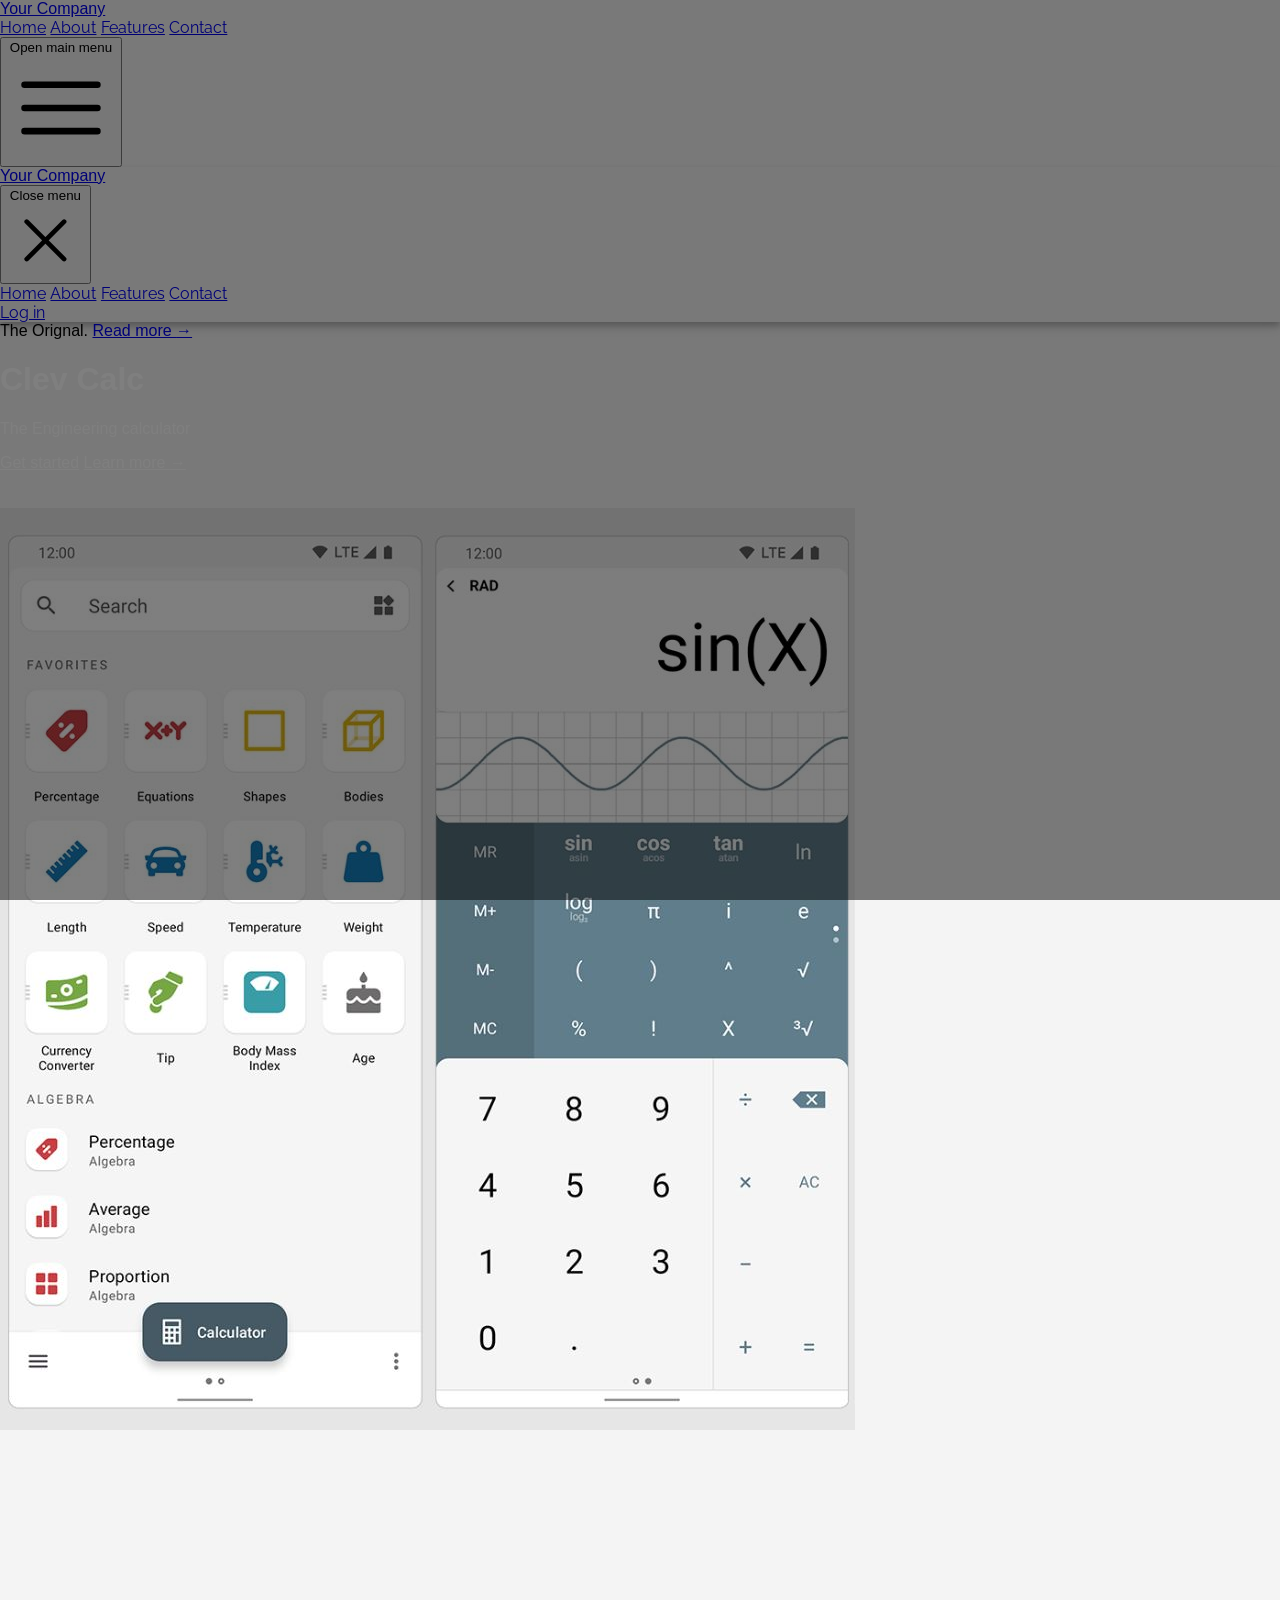
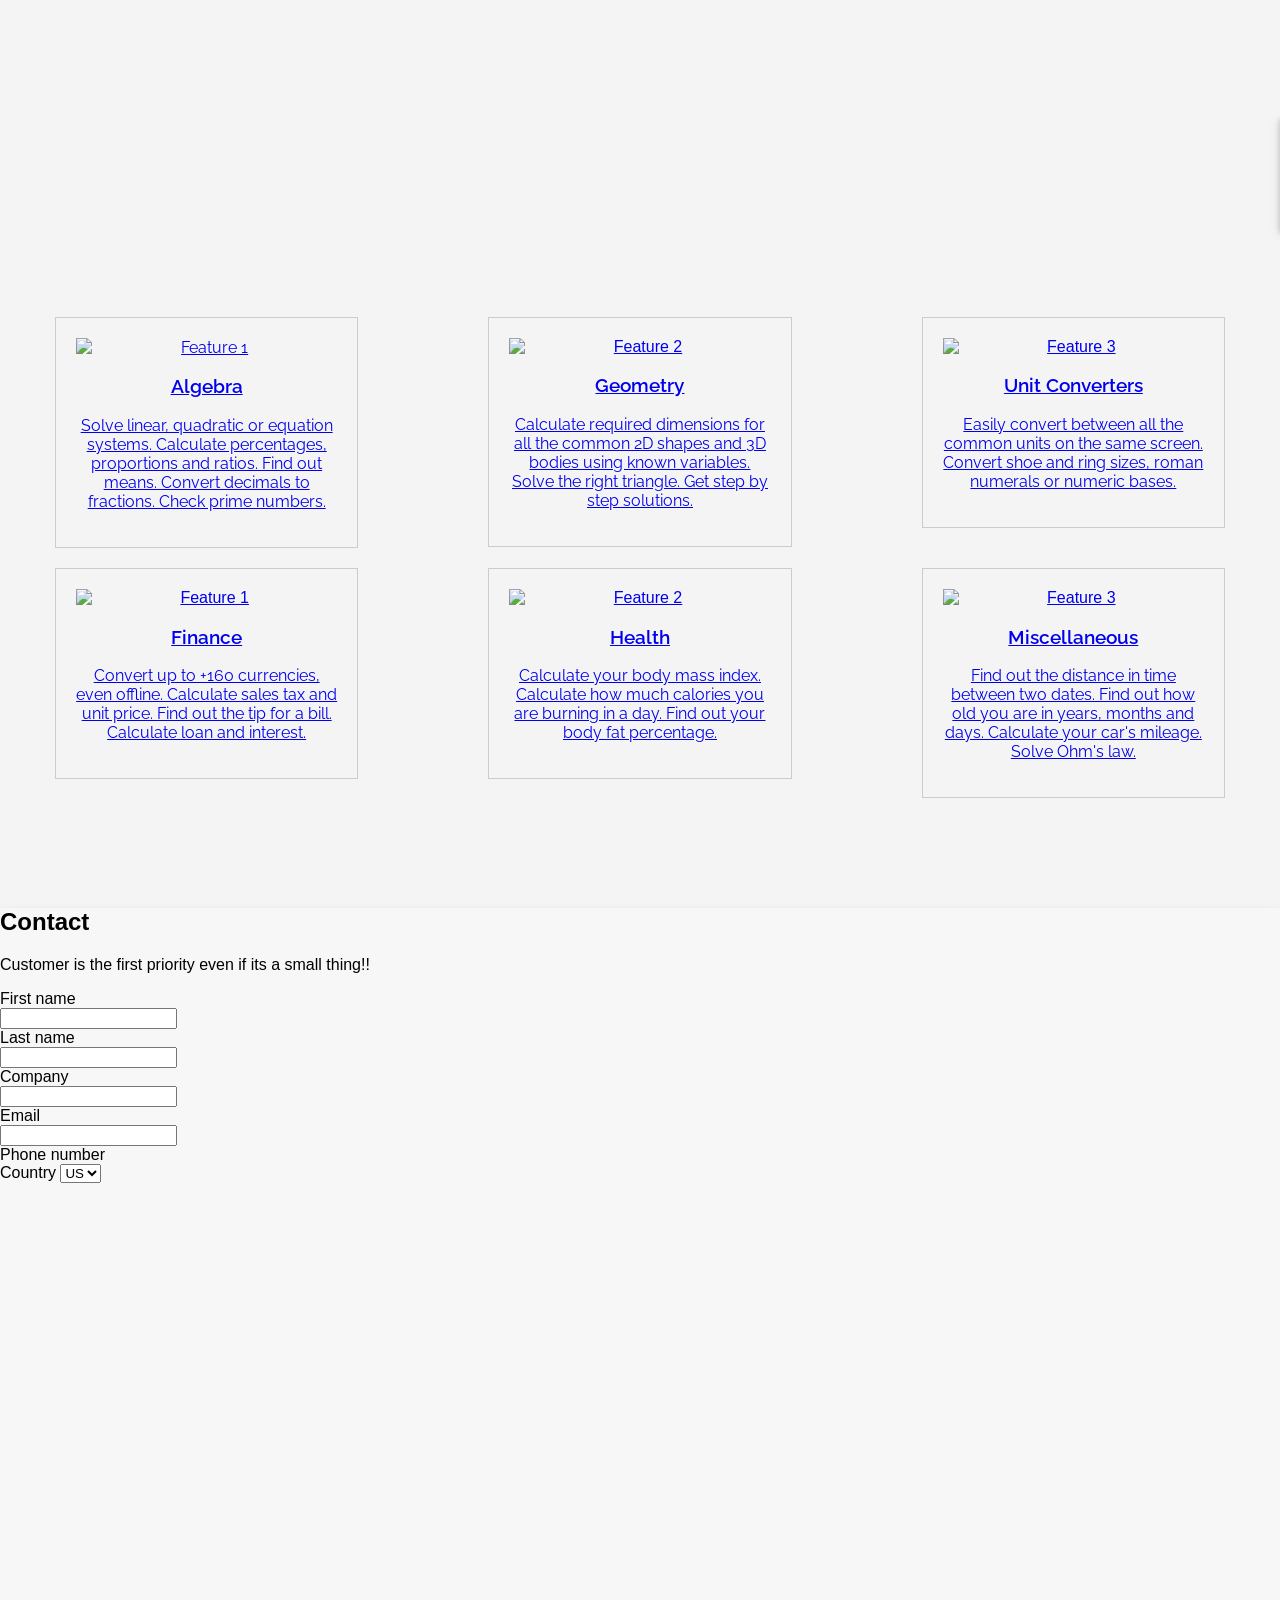
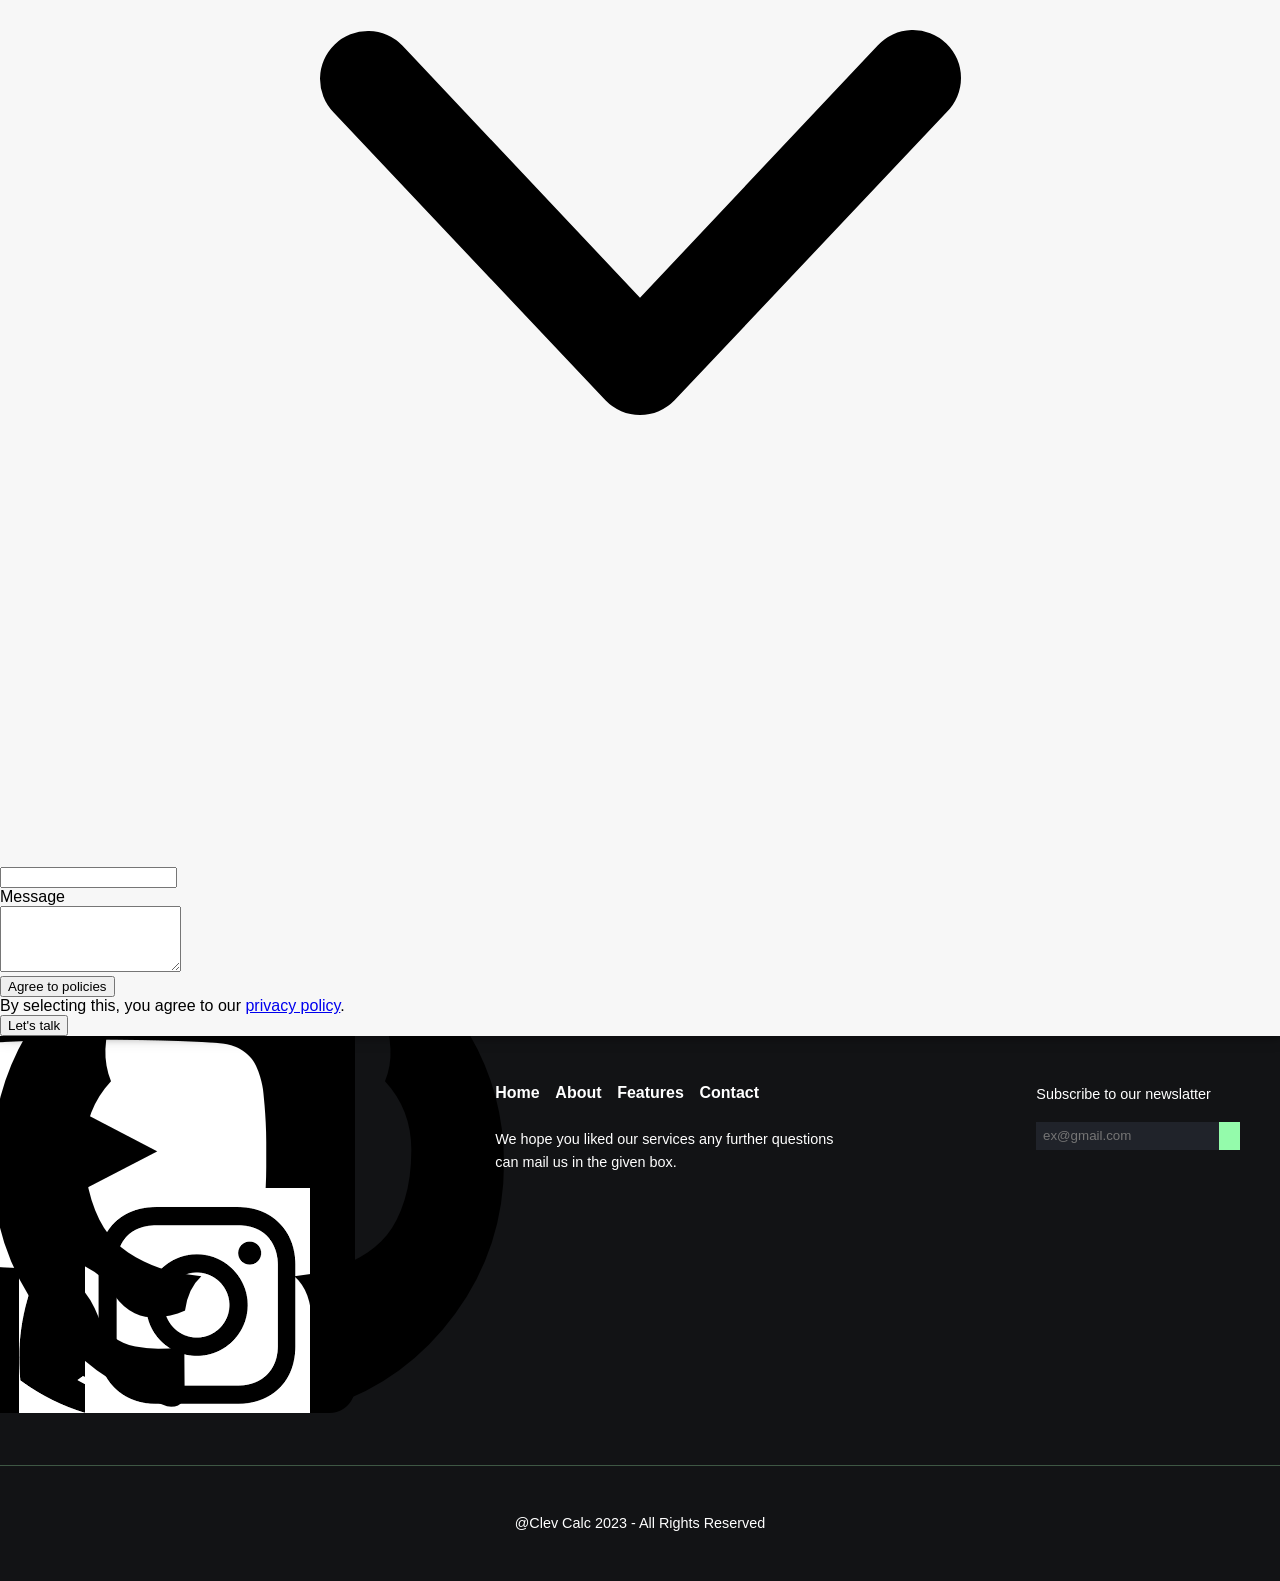
==== index.html @ 20263273 "updated remaster of orignal website" ====
<!DOCTYPE html>
<html lang="en">

<head>
  <meta charset="UTF-8">
  <meta http-equiv="X-UA-Compatible" content="IE=edge">
  <meta name="viewport" content="width=device-width, initial-scale=1.0">
  <title>Clev Calc</title>
  <script src="https://cdn.tailwindcss.com"></script>
  <link rel="icon" type="image/x-icon" href="/images/logo.png">
  <link rel="stylesheet" href="./footer.css">
  <link rel="stylesheet" href="https://fonts.googleapis.com/css2?family=Montserrat:wght@400;600&display=swap">
  <link rel="preconnect" href="https://fonts.googleapis.com">
  <link rel="preconnect" href="https://fonts.gstatic.com" crossorigin>
  <link href="https://fonts.googleapis.com/css2?family=Raleway:wght@500&display=swap" rel="stylesheet">
  <link rel="icon" href="https://www.allinonecalculator.com/images/logo.png" type="image/icon type">
  <link rel="stylesheet" href="https://cdnjs.cloudflare.com/ajax/libs/animate.css/4.1.1/animate.min.css" />
  <link rel="stylesheet" href="https://unpkg.com/aos@next/dist/aos.css" />
  <style>
    .title:hover {
      display: inline-block;

      animation: rubberBand;
      /* referring directly to the animation's @keyframe declaration */
      animation-duration: 2s;
      /* don't forget to set a duration! */
    }

    .footer-section a:hover {
      text-shadow: 2px 2px 4px rgba(0, 0, 0, 0.5);
    }

    * {
      scroll-behavior: smooth;
    }

    img {
      display: flex;
      align-items: center;
    }

    body {
      font-family: 'Arial', sans-serif;
      background-color: #f4f4f4;
      margin: 0;
      padding: 0;
    }

    p,
    h3 {
      font-family: 'Quicksand', sans-serif;
    }

    h3 {
      font-weight: 600;
    }

    .overlay {
      background-color: rgba(0, 0, 0, 0.5);
      position: fixed;
      inset: 0;
      z-index: 40;
      transition: background-color 0.3s ease;
    }

    .cool-box {
      background-color: #ffffff;
      border-radius: 10px;
      box-shadow: 0 4px 6px rgba(0, 0, 0, 0.1), 0 6px 12px rgba(0, 0, 0, 0.1);
      padding: 20px;
      margin-top: -60px;
      /* Adjust the margin-top value based on your design */
      z-index: 1;
      /* Ensure the cool box appears above the background */
    }

    .bg-white {
      box-shadow: 0 4px 6px rgba(0, 0, 0, 0.2), 0 6px 12px rgba(0, 0, 0, 0.1);
    }

    .features-section {
      display: grid;
      grid-template-columns: repeat(3, 1fr);
      gap: 20px;
      /* Adjust the gap between items as needed */

      /* Responsive layout for mobile */
      @media (max-width: 768px) {
        grid-template-columns: 1fr;
        /* One column in mobile view */
      }
    }

    .feature {
      /* Your styling for each feature item */
      border: 1px solid #ccc;
      padding: 20px;
      text-align: center;
      margin: 0 55px;
      /* Adjust left and right margin as needed */
      box-sizing: border-box;
      /* Include padding and border in the total width */
    }

    /* Adjust the margin-top for larger screens */
    @media (min-width: 768px) {
      .cool-box {
        margin-top: -30px;
      }
    }
  </style>
</head>

<body>
  <div class="bg-black text-white p-4">
    <header class="absolute inset-x-0 top-0 z-50">
      <nav class="flex items-center justify-between p-6 lg:px-8" aria-label="Global">
        <div class="flex lg:flex-1">
          <a href="#" class="-m-1.5 p-1.5">
            <span class="sr-only">Your Company</span>
            <img class="h-8 w-auto" src="https://www.allinonecalculator.com/images/logo.png" alt="">
          </a>
        </div>
        <div class="hidden lg:flex lg:items-center lg:space-x-4">
          <!-- Desktop navigation links -->
          <a href="./index.html" class="text-white hover:text-purple-500 hover:font-semibold"
            style="font-family: 'Raleway', sans-serif;">Home</a>
          <a href="#about" class="text-white hover:text-purple-500 hover:font-semibold"
            style="font-family: 'Raleway', sans-serif;">About</a>
          <a href="#features" class="text-white hover:text-purple-500 hover:font-semibold"
            style="font-family: 'Raleway', sans-serif;">Features</a>
          <a href="#contact" class="text-white hover:text-purple-500 hover:font-semibold"
            style="font-family: 'Raleway', sans-serif;">Contact</a>
        </div>
        <div class="flex lg:hidden">
          <button id="mobileMenuButton" type="button"
            class="-m-2.5 inline-flex items-center justify-center rounded-md p-2.5 text-gray-700">
            <span class="sr-only">Open main menu</span>
            <svg class="h-6 w-6" fill="none" viewBox="0 0 24 24" stroke-width="1.5" stroke="currentColor"
              aria-hidden="true">
              <path stroke-linecap="round" stroke-linejoin="round" d="M3.75 6.75h16.5M3.75 12h16.5m-16.5 5.25h16.5" />
            </svg>
          </button>
        </div>
      </nav>

      <!-- Mobile menu, show/hide based on menu open state. -->
      <div id="mobileMenu" class="lg:hidden fixed inset-0 z-50 hidden">
        <!-- Background backdrop with overlay class -->
        <div class="overlay"></div>

        <div
          class="fixed inset-y-0 right-0 z-50 w-full overflow-y-auto bg-white px-6 py-6 sm:max-w-sm sm:ring-1 sm:ring-gray-900/10">
          <div class="flex items-center justify-between">
            <a href="#" class="-m-1.5 p-1.5">
              <span class="sr-only">Your Company</span>
              <img class="h-8 w-auto" src="https://www.allinonecalculator.com/images/logo.png" alt="">
            </a>
            <button id="closeMobileMenu" type="button" class="-m-2.5 rounded-md p-2.5 text-gray-700">
              <span class="sr-only">Close menu</span>
              <svg class="h-6 w-6" fill="none" viewBox="0 0 24 24" stroke-width="1.5" stroke="currentColor"
                aria-hidden="true">
                <path stroke-linecap="round" stroke-linejoin="round" d="M6 18L18 6M6 6l12 12" />
              </svg>
            </button>
          </div>
          <div class="mt-6 flow-root">
            <div class="-my-6 divide-y divide-gray-500/10">
              <div class="space-y-2 py-6">
                <a href="./index.html"
                  class="-mx-3 block rounded-lg px-3 py-2 text-base font-semibold leading-7 text-gray-900 hover:bg-gray-50"
                  style="font-family: 'Raleway', sans-serif;">Home</a>
                <a href="#about"
                  class="-mx-3 block rounded-lg px-3 py-2 text-base font-semibold leading-7 text-gray-900 hover:bg-gray-50"
                  style="font-family: 'Raleway', sans-serif;">About</a>
                <a href="#features"
                  class="-mx-3 block rounded-lg px-3 py-2 text-base font-semibold leading-7 text-gray-900 hover:bg-gray-50"
                  style="font-family: 'Raleway', sans-serif;">Features</a>
                <a href="#contact"
                  class="-mx-3 block rounded-lg px-3 py-2 text-base font-semibold leading-7 text-gray-900 hover:bg-gray-50"
                  style="font-family: 'Raleway', sans-serif;">Contact</a>
              </div>
              <div class="py-6">
                <a href="#"
                  class="-mx-3 block rounded-lg px-3 py-2.5 text-base font-semibold leading-7 text-gray-900 hover:bg-gray-50 hover:bg-blue-700"
                  style="font-family: 'Raleway', sans-serif;">Log
                  in</a>
              </div>
            </div>
          </div>
        </div>
      </div>
    </header>

    <div class="relative isolate px-6 pt-14 lg:px-8 flex">
      <!-- Content on the left -->
      <div class="mx-auto max-w-2xl py-32 sm:py-48 lg:py-56">
        <!-- Existing content -->
        <div class="hidden sm:mb-8 sm:flex sm:justify-center">
          <div
            class="relative rounded-full px-3 py-1 text-sm leading-6 text-white-600 ring-1 ring-white-900/10 hover:ring-white-900/20 animate_animated animate_fadeLeft">
            The Orignal. <a href="#about" class="font-semibold text-indigo-600"><span class="absolute inset-0"
                aria-hidden="true"></span>Read more <span aria-hidden="true">&rarr;</span></a>
          </div>
        </div>
        <div class="text-center">
          <h1
            class="text-4xl font-bold tracking-tight text-white-900 sm:text-6xl animate__animated animate__lightSpeedInLeft"
            style="color: white;">
            <span class="title">C</span><span class="title">l</span><span class="title">e</span><span
              class="title">v</span>
            <span class="title">C</span><span class="title">a</span><span class="title">l</span><span class="title">c</span>
          </h1>
          <p class="mt-6 text-lg leading-8 text-white-600 animate__animated animate__lightSpeedInLeft"
            style="color: white;">The Engineering
            calculator</p>
          <div class="mt-10 flex items-center justify-center gap-x-6">
            <a href="./algebra.html"
              class="rounded-md bg-indigo-600 px-3.5 py-2.5 text-sm font-semibold text-white shadow-sm hover:bg-indigo-500 focus-visible:outline focus-visible:outline-2 focus-visible:outline-offset-2 focus-visible:outline-indigo-600"
              style="color: white;">Get
              started</a>
            <a href="#about" class="text-sm font-semibold leading-6 text-white-900" style="color: white;">Learn more
              <span aria-hidden="true">→</span></a>
          </div>
          <br />
          <br />
          <img class="block sm:hidden" src="./images/featuress.jpeg" alt="">
          <br />
        </div>
      </div>

      <!-- Image on the right -->
      <div class="hidden lg:block">
        <script type="module" src="https://unpkg.com/@splinetool/viewer@0.9.523/build/spline-viewer.js"></script>
        <spline-viewer url="https://prod.spline.design/zIZP7EnVw8mGJWp6/scene.splinecode"></spline-viewer>
      </div>



      <div
        class="absolute inset-x-0 top-[calc(100%-13rem)] -z-10 transform-gpu overflow-hidden blur-3xl sm:top-[calc(100%-30rem)]"
        aria-hidden="true">
      </div>
    </div>

  </div>



  <!-- Cool Box Shadow just below the image -->
  <div data-aos="flip-left" class="cool-box container mx-auto mt-8" id="about"
    style="font-family: 'Raleway', sans-serif;">
    <div class="grid grid-cols-1 sm:grid-cols-2 md:grid-cols-3 gap-6">
      <!-- Column 1 -->
      <div data-aos="fade-left" class="bg-white p-6 shadow-md rounded-md">
        <!-- Content for Column 1 -->
        <h1 class="font-bold text-3xl text-gray-800 mb-4" style="font-family: 'Raleway', sans-serif;">The mission? Make
          the perfect calculator.</h1>
        <img src="./images/feat1.png" alt="" class="w-full rounded-md shadow-md">
      </div>

      <!-- Column 2 -->
      <div data-aos="fade-left" class="bg-white p-6 shadow-md rounded-md">
        <!-- Content for Column 2 -->
        <p class="text-gray-800" style="font-family: 'Raleway', sans-serif;">All-In-One Calculator is a simple, clean,
          and easy-to-use calculator with a complete set of tools for day-to-day life, such as a unit converter,
          currency converter, percentage calculator, and more.</p>
        <img src="./images/feat1.png" alt="" class="w-full rounded-md shadow-md mt-4">
      </div>

      <!-- Column 3 -->
      <div data-aos="fade-left" class="bg-white p-6 shadow-md rounded-md">
        <!-- Content for Column 3 -->
        <p class="text-gray-800" style="font-family: 'Raleway', sans-serif;">From simple or complex calculations to unit
          and currency conversions, percentages, proportions, areas, volumes, etc., it does it all. And it does it good!
        </p>
        <img src="./images/feat1.png" alt="" class="w-full rounded-md shadow-md mt-4">
      </div>
    </div>
  </div>
  <br />
  <br />
  <br />
  <br />

  <div data-aos="slide-left" class="bg-white py-24 sm:py-32" style="font-family: 'Raleway', sans-serif;">
    <div class="mx-auto max-w-7xl px-6 lg:px-8">
      <dl class="grid grid-cols-1 gap-x-8 gap-y-16 text-center lg:grid-cols-3">
        <div class="mx-auto flex max-w-xs flex-col gap-y-4">
          <dt class="text-base leading-7 text-gray-600">Transactions every 24 hours</dt>
          <dd class="order-first text-3xl font-semibold tracking-tight text-gray-900 sm:text-5xl">44 million</dd>
        </div>
        <div class="mx-auto flex max-w-xs flex-col gap-y-4">
          <dt class="text-base leading-7 text-gray-600">Assets under holding</dt>
          <dd class="order-first text-3xl font-semibold tracking-tight text-gray-900 sm:text-5xl">$119 trillion</dd>
        </div>
        <div class="mx-auto flex max-w-xs flex-col gap-y-4">
          <dt class="text-base leading-7 text-gray-600">New users annually</dt>
          <dd class="order-first text-3xl font-semibold tracking-tight text-gray-900 sm:text-5xl">46,000</dd>
        </div>
      </dl>
    </div>
  </div>
  <br />
  <br />
  <br />
  <br />


  <div class="features-section" id="features">
    <a data-aos="fade-right" href="./algebra.html">
      <div class="feature">
        <img src="https://www.allinonecalculator.com/images/features/algebra.png" alt="Feature 1"
          style="font-family: 'Raleway', sans-serif;">
        <h3 class="text-2xl" style="font-family: 'Raleway', sans-serif;">Algebra</h3>
        <p style="font-family: 'Raleway', sans-serif;">Solve linear, quadratic or equation systems. Calculate
          percentages, proportions and ratios. Find out means. Convert decimals to fractions. Check prime numbers.</p>
      </div>
    </a>

    <a data-aos="fade-right" href="./geometry.html">
      <div class="feature">
        <img src="https://www.allinonecalculator.com/images/features/geometry.png" alt="Feature 2">
        <h3 class="text-2xl" style="font-family: 'Raleway', sans-serif;">Geometry</h3>
        <p style="font-family: 'Raleway', sans-serif;">Calculate required dimensions for all the common 2D shapes and 3D
          bodies using known variables. Solve the right triangle. Get step by step solutions.</p>
      </div>
    </a>

    <a data-aos="fade-right" href="./unit-converter.html">
      <div class="feature">
        <img src="https://www.allinonecalculator.com/images/features/converters.png" alt="Feature 3">
        <h3 class="text-2xl" style="font-family: 'Raleway', sans-serif;">Unit Converters</h3>
        <p style="font-family: 'Raleway', sans-serif;">Easily convert between all the common units on the same screen.
          Convert shoe and ring sizes, roman numerals or numeric bases.</p>
      </div>
    </a>

    <!-- Repeat the structure for the next three elements -->

    <a data-aos="fade-right" href="./finance.html">
      <div class="feature">
        <img src="https://www.allinonecalculator.com/images/features/finance.png" alt="Feature 1">
        <h3 class="text-2xl" style="font-family: 'Raleway', sans-serif;">Finance</h3>
        <p style="font-family: 'Raleway', sans-serif;">Convert up to +160 currencies, even offline. Calculate sales tax
          and unit price. Find out the tip for a bill. Calculate loan and interest.</p>
      </div>
    </a>

    <a data-aos="fade-right" href="./health.html">
      <div class="feature">
        <img src="https://www.allinonecalculator.com/images/features/health.png" alt="Feature 2">
        <h3 class="text-2xl" style="font-family: 'Raleway', sans-serif;">Health</h3>
        <p style="font-family: 'Raleway', sans-serif;">Calculate your body mass index. Calculate how much calories you
          are burning in a day. Find out your body fat percentage.</p>
      </div>
    </a>

    <a data-aos="fade-right" href="./misc.html">
      <div class="feature">
        <img src="https://www.allinonecalculator.com/images/features/miscellaneous.png" alt="Feature 3">
        <h3 class="text-2xl" style="font-family: 'Raleway', sans-serif;">Miscellaneous
        </h3>
        <p style="font-family: 'Raleway', sans-serif;">Find out the distance in time between two dates. Find out how old
          you are in years, months and days. Calculate your car's mileage. Solve Ohm's law.</p>
      </div>
    </a>
  </div>
  <br />
  <br />
  <br />
  <br />
  <br />
  <!--
  This example requires some changes to your config:
  
  ```
  // tailwind.config.js
  module.exports = {
    // ...
    plugins: [
      // ...
      require('@tailwindcss/forms'),
    ],
  }
  ```
-->
  <div data-aos="zoom-in-left" class="isolate bg-white px-6 py-24 sm:py-32 lg:px-8" style="background-color: #f7f7f7;">
    <div class="absolute inset-x-0 top-[-10rem] -z-10 transform-gpu overflow-hidden blur-3xl sm:top-[-20rem]"
      aria-hidden="true">
    </div>
    <div class="mx-auto max-w-2xl text-center">
      <h2 class="text-3xl font-bold tracking-tight text-gray-900 sm:text-4xl">Contact</h2>
      <p class="mt-2 text-lg leading-8 text-gray-600">Customer is the first priority even if its a small thing!!</p>
    </div>
    <form action="#" method="POST" class="mx-auto mt-16 max-w-xl sm:mt-20">
      <div class="grid grid-cols-1 gap-x-8 gap-y-6 sm:grid-cols-2">
        <div>
          <label for="first-name" class="block text-sm font-semibold leading-6 text-gray-900">First name</label>
          <div class="mt-2.5">
            <input type="text" name="first-name" id="first-name" autocomplete="given-name"
              class="block w-full rounded-md border-0 px-3.5 py-2 text-gray-900 shadow-sm ring-1 ring-inset ring-gray-300 placeholder:text-gray-400 focus:ring-2 focus:ring-inset focus:ring-indigo-600 sm:text-sm sm:leading-6">
          </div>
        </div>
        <div>
          <label for="last-name" class="block text-sm font-semibold leading-6 text-gray-900">Last name</label>
          <div class="mt-2.5">
            <input type="text" name="last-name" id="last-name" autocomplete="family-name"
              class="block w-full rounded-md border-0 px-3.5 py-2 text-gray-900 shadow-sm ring-1 ring-inset ring-gray-300 placeholder:text-gray-400 focus:ring-2 focus:ring-inset focus:ring-indigo-600 sm:text-sm sm:leading-6">
          </div>
        </div>
        <div class="sm:col-span-2">
          <label for="company" class="block text-sm font-semibold leading-6 text-gray-900">Company</label>
          <div class="mt-2.5">
            <input type="text" name="company" id="company" autocomplete="organization"
              class="block w-full rounded-md border-0 px-3.5 py-2 text-gray-900 shadow-sm ring-1 ring-inset ring-gray-300 placeholder:text-gray-400 focus:ring-2 focus:ring-inset focus:ring-indigo-600 sm:text-sm sm:leading-6">
          </div>
        </div>
        <div class="sm:col-span-2">
          <label for="email" class="block text-sm font-semibold leading-6 text-gray-900">Email</label>
          <div class="mt-2.5">
            <input type="email" name="email" id="email" autocomplete="email"
              class="block w-full rounded-md border-0 px-3.5 py-2 text-gray-900 shadow-sm ring-1 ring-inset ring-gray-300 placeholder:text-gray-400 focus:ring-2 focus:ring-inset focus:ring-indigo-600 sm:text-sm sm:leading-6">
          </div>
        </div>
        <div class="sm:col-span-2">
          <label for="phone-number" class="block text-sm font-semibold leading-6 text-gray-900">Phone number</label>
          <div class="relative mt-2.5">
            <div class="absolute inset-y-0 left-0 flex items-center">
              <label for="country" class="sr-only">Country</label>
              <select id="country" name="country"
                class="h-full rounded-md border-0 bg-transparent bg-none py-0 pl-4 pr-9 text-gray-400 focus:ring-2 focus:ring-inset focus:ring-indigo-600 sm:text-sm">
                <option>US</option>
                <option>CA</option>
                <option>EU</option>
              </select>
              <svg class="pointer-events-none absolute right-3 top-0 h-full w-5 text-gray-400" viewBox="0 0 20 20"
                fill="currentColor" aria-hidden="true">
                <path fill-rule="evenodd"
                  d="M5.23 7.21a.75.75 0 011.06.02L10 11.168l3.71-3.938a.75.75 0 111.08 1.04l-4.25 4.5a.75.75 0 01-1.08 0l-4.25-4.5a.75.75 0 01.02-1.06z"
                  clip-rule="evenodd" />
              </svg>
            </div>
            <input type="tel" name="phone-number" id="phone-number" autocomplete="tel"
              class="block w-full rounded-md border-0 px-3.5 py-2 pl-20 text-gray-900 shadow-sm ring-1 ring-inset ring-gray-300 placeholder:text-gray-400 focus:ring-2 focus:ring-inset focus:ring-indigo-600 sm:text-sm sm:leading-6">
          </div>
        </div>
        <div class="sm:col-span-2">
          <label for="message" class="block text-sm font-semibold leading-6 text-gray-900">Message</label>
          <div class="mt-2.5">
            <textarea name="message" id="message" rows="4"
              class="block w-full rounded-md border-0 px-3.5 py-2 text-gray-900 shadow-sm ring-1 ring-inset ring-gray-300 placeholder:text-gray-400 focus:ring-2 focus:ring-inset focus:ring-indigo-600 sm:text-sm sm:leading-6"></textarea>
          </div>
        </div>
        <div class="flex gap-x-4 sm:col-span-2">
          <div class="flex h-6 items-center">
            <!-- Enabled: "bg-indigo-600", Not Enabled: "bg-gray-200" -->
            <button type="button"
              class="bg-gray-200 flex w-8 flex-none cursor-pointer rounded-full p-px ring-1 ring-inset ring-gray-900/5 transition-colors duration-200 ease-in-out focus-visible:outline focus-visible:outline-2 focus-visible:outline-offset-2 focus-visible:outline-indigo-600"
              role="switch" aria-checked="false" aria-labelledby="switch-1-label">
              <span class="sr-only">Agree to policies</span>
              <!-- Enabled: "translate-x-3.5", Not Enabled: "translate-x-0" -->
              <span aria-hidden="true"
                class="translate-x-0 h-4 w-4 transform rounded-full bg-white shadow-sm ring-1 ring-gray-900/5 transition duration-200 ease-in-out"></span>
            </button>
          </div>
          <label class="text-sm leading-6 text-gray-600" id="switch-1-label">
            By selecting this, you agree to our
            <a href="#" class="font-semibold text-indigo-600">privacy&nbsp;policy</a>.
          </label>
        </div>
      </div>
      <div class="mt-10">
        <button type="submit"
          class="block w-full rounded-md bg-indigo-600 px-3.5 py-2.5 text-center text-sm font-semibold text-white shadow-sm hover:bg-indigo-500 focus-visible:outline focus-visible:outline-2 focus-visible:outline-offset-2 focus-visible:outline-indigo-600">Let's
          talk</button>
      </div>
    </form>
  </div>

  <footer class="footer">
    <div class="container">
      <div class="col1">
        <a href="#" class="brand">Clev-Calc</a>
        <ul class="media-icons">
          <li>
            <a href="https://www.youtube.com/channel/UC3Afh_9HnrccLCsfO9HSJfQ"><img src="./images/yt.png" alt=""></a>
          </li>
          <li>
            <a href="#"><img src="./images/discord.png" alt=""></a>
          </li>
          <li>
            <a href="https://www.instagram.com/ashish_4k_mx/"><img src="./images/insta.png" alt=""></a>
          </li>
          <li>
            <a href="https://github.com/ashish4kmax"><img src="./images/git.png" alt=""></i></a>
          </li>
        </ul>
      </div>
      <div class="col2">
        <ul class="menu">
          <li><a href="./index.html">Home</a></li>
          <li><a href="#about">About</a></li>
          <li><a href="#features">Features</a></li>
          <li><a href="#contact">Contact</a></li>
          <p>We hope you liked our services any further questions can mail us in the given box.</p>
        </ul>
      </div>
      <div class="col3">
        <p>Subscribe to our newslatter</p>
        <form>
          <div class="input-wrap">
            <input type="email" placeholder="ex@gmail.com" /><button type="submit"><i
                class="fa-solid fa-paper-plane"></i></button>
          </div>
        </form>
        <ul class="services-icons">
          <li>
            <a href="#"><i class="fa-brands fa-cc-paypal"></i></a>
          </li>
          <li>
            <a href="#"><i class="fa-brands fa-cc-apple-pay"></i></a>
          </li>
          <li>
            <a href="#"><i class="fa-brands fa-google-pay"></i></a>
          </li>
          <li>
            <a href="#"><i class="fa-brands fa-cc-amazon-pay"></i></a>
          </li>
        </ul>
      </div>
    </div>
    <div class="footer-bottom">
      <div class="mekk">
        <p>@Clev Calc 2023 - All Rights Reserved</p>
      </div>
    </div>
  </footer>
  
  <script>
    document.getElementById('mobileMenuButton').addEventListener('click', function () {
      document.getElementById('mobileMenu').classList.toggle('hidden');
      document.querySelector('.overlay').classList.toggle('hidden');
    });

    document.getElementById('closeMobileMenu').addEventListener('click', function () {
      document.getElementById('mobileMenu').classList.add('hidden');
      document.querySelector('.overlay').classList.add('hidden');
    });
  </script>
  <script src="https://unpkg.com/aos@next/dist/aos.js"></script>
  <script>
    AOS.init();
  </script>
</body>

</html>
---- footer.css ----
.footer {
  box-sizing: border-box;
  margin: 0;
  padding: 0;
  color: #fff;
  background: #121315;
}

.footer ul {
  list-style: none;
}

.footer p {
  color: #fff;
  max-width: 25em;
  font-size: 0.9em;
  line-height: 23px;
}

.footer a {
  color: #fff;
  text-decoration: none;
}

.footer .container {
  max-width: 1200px;
  margin: 0 auto;
  padding: 2em;
  display: flex;
  justify-content: space-between;
  gap: 2em;
}

.footer .brand {
  display: block;
  font-size: 1.8em;
  font-weight: 600;
  margin-bottom: 1em;
}

.footer .media-icons li,
.footer .services-icons li {
  display: inline-block;
  margin: 0.5em 0.5em 0.5em 0;
}

.footer .media-icons a {
  font-size: 1.1em;
  width: 2em;
  height: 2em;
  border: 1px #fff solid;
  border-radius: 50%;
  display: flex;
  justify-content: center;
  align-items: center;
  transition: 0.3s;
}

.footer .media-icons a:hover {
  background: #fff;
  color: #111;
}

.footer .services-icons a {
  font-size: 1.6em;
}

.footer .services-icons a:hover {
  color: #94fbab;
}

.footer .footer-bottom {
  display: flex;
  justify-content: center;
  border-top: 1px solid rgba(138, 208, 153, 0.36);
  padding: 2em;
}

.footer .menu {
  margin-bottom: 1em;
}

.footer .menu li {
  display: inline-block;
  margin: 0 0.7em 0.7em 0;
  text-align: center;
}

.footer .menu a {
  transition: 0.3s;
  font-weight: 600;
}

.footer .menu a:hover {
  color: #94fbab;
}

.footer .input-wrap {
  margin: 1em 0;
  display: flex;
}

.footer .input-wrap input {
  padding: 0.5em;
  border: none;
  background: #20232a;
  color: #ccc;
}

.footer .input-wrap input:focus {
  outline: none;
}

.footer .input-wrap button {
  padding: 0.8em;
  background: #94fbab;
  border: none;
  color: #217634;
  transition: 0.3s;
}

.footer .input-wrap button:hover {
  background: #fff;
  color: #111;
}

/* Responsive */
@media screen and (max-width: 900px) {
  .footer .container {
    flex-direction: column;
  }
}
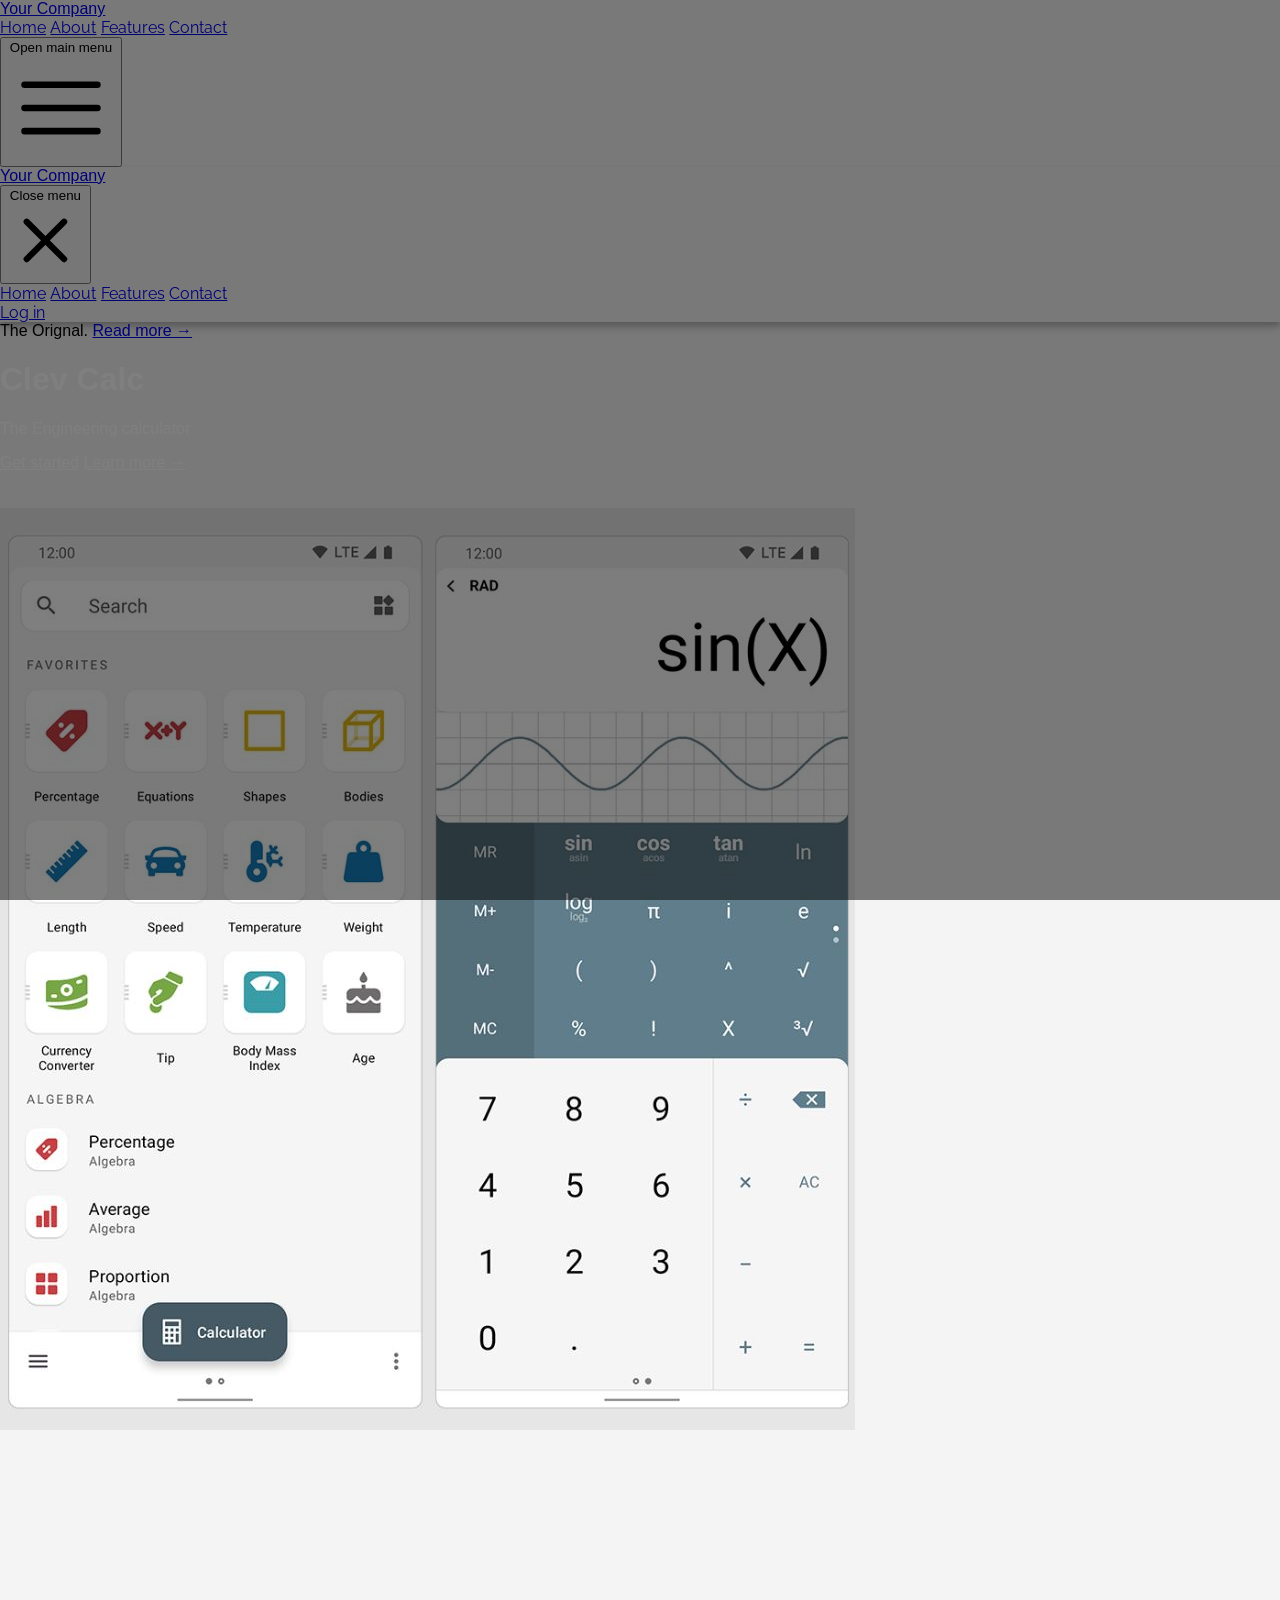
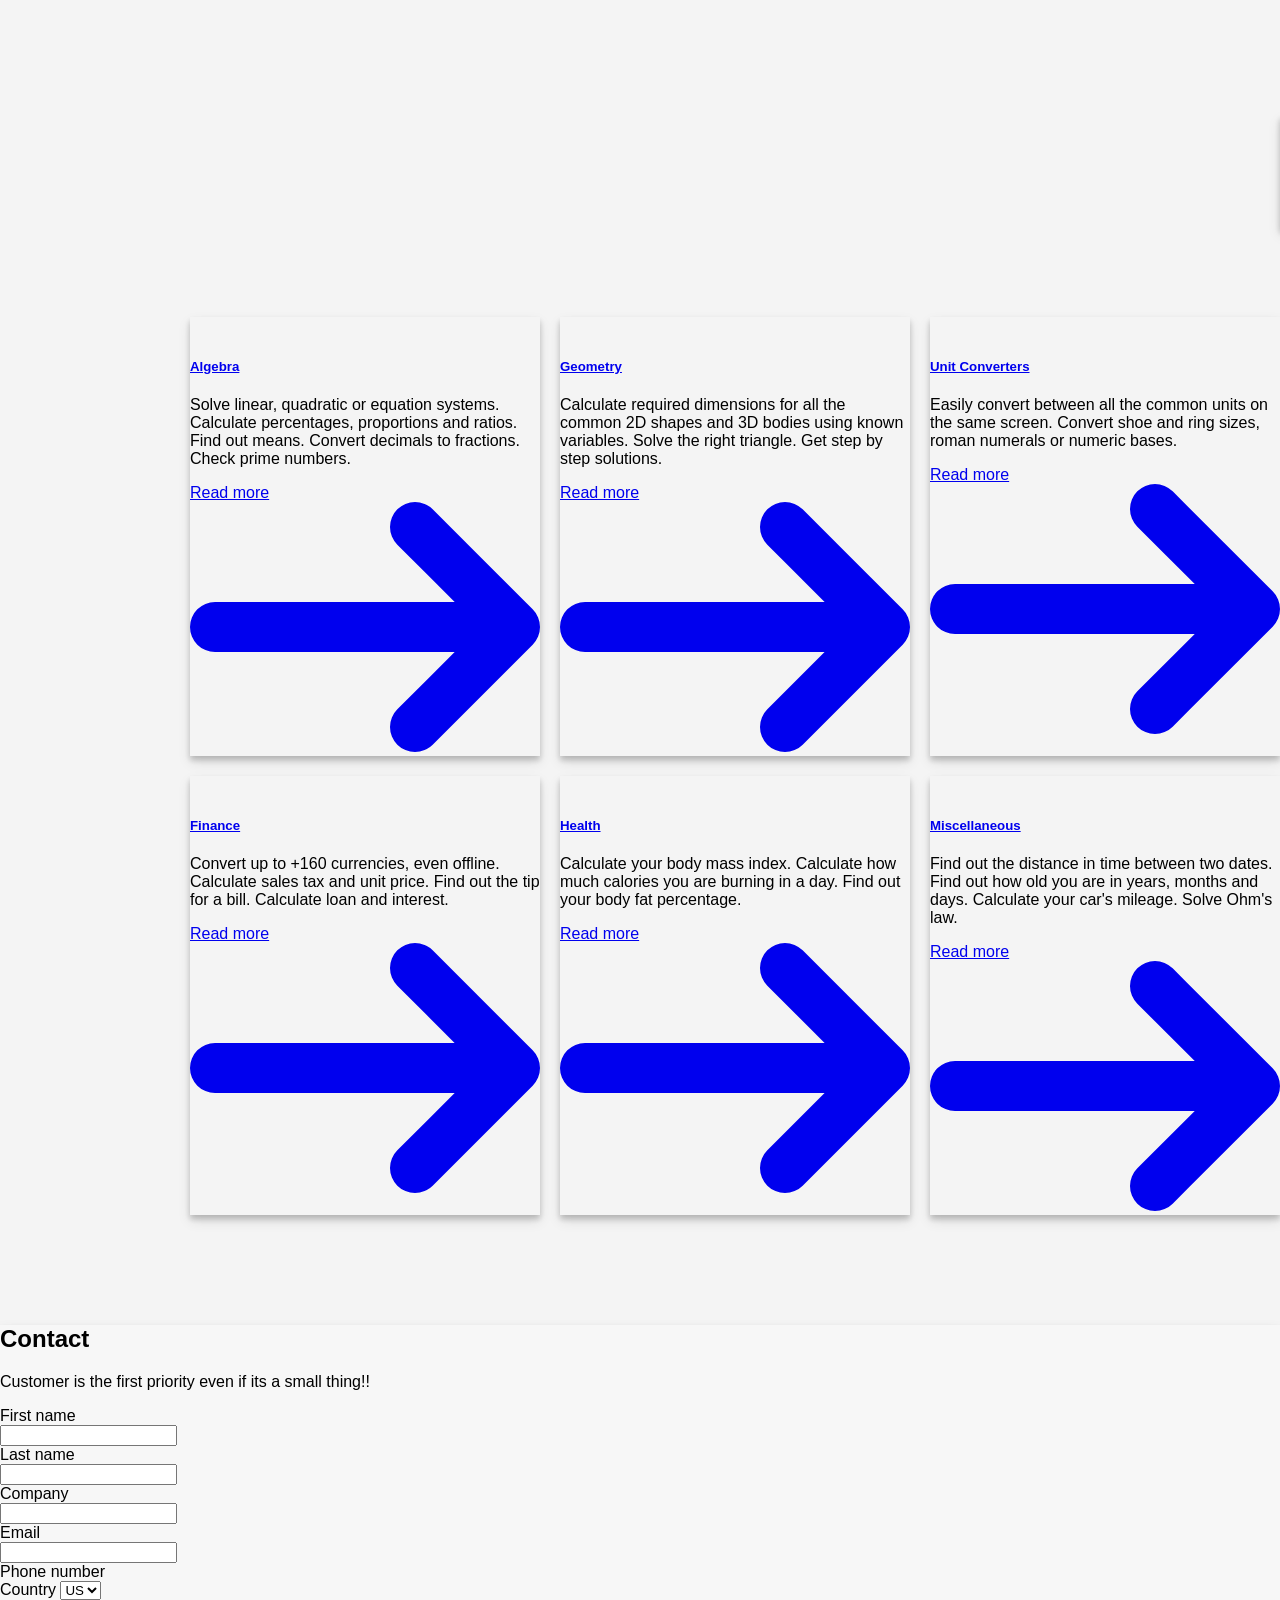
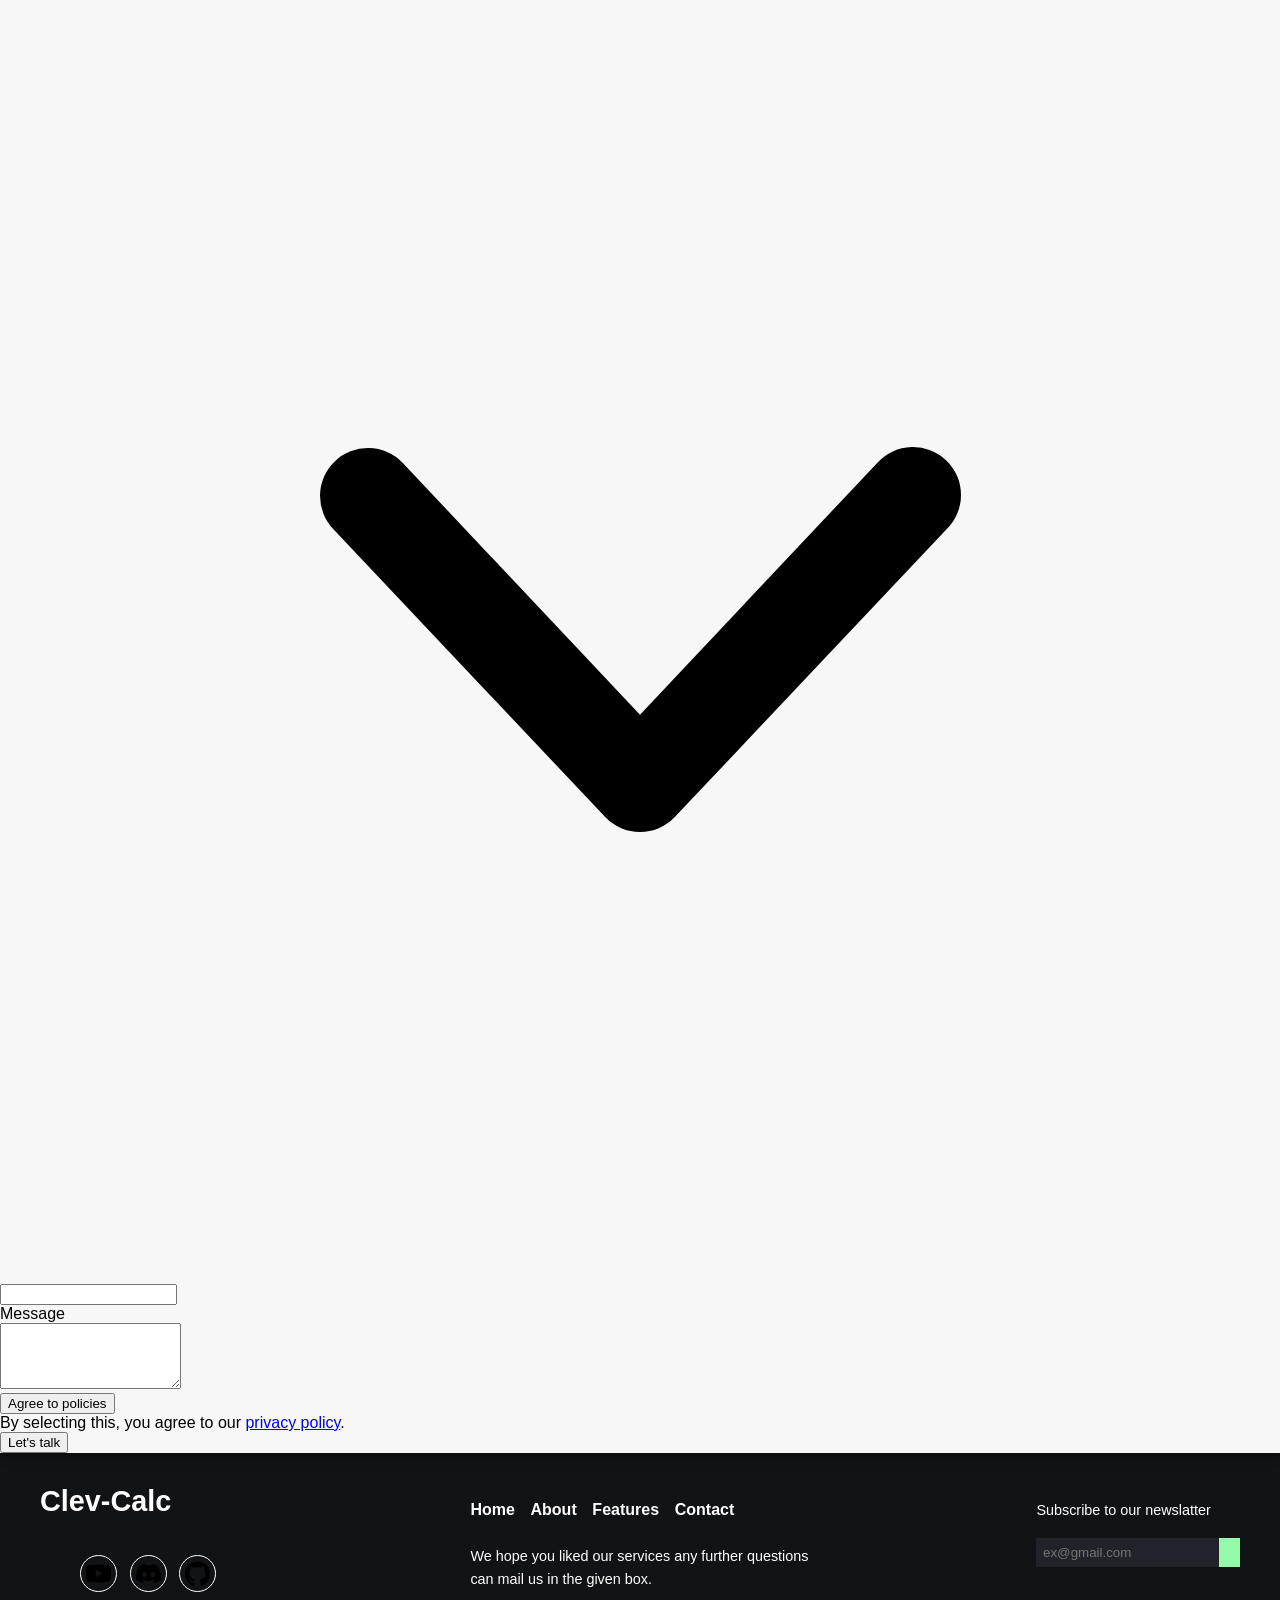
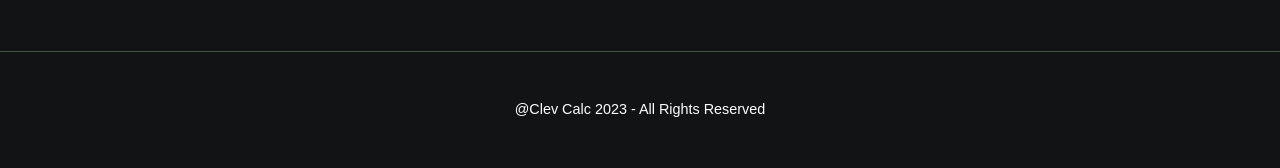
==== commit 2c821a90: "updaed index page" ====
--- a/index.html
+++ b/index.html
@@ -82,14 +82,24 @@
       display: grid;
       grid-template-columns: repeat(3, 1fr);
       gap: 20px;
+      margin-left: 190px;
       /* Adjust the gap between items as needed */
 
       /* Responsive layout for mobile */
       @media (max-width: 768px) {
         grid-template-columns: 1fr;
+        margin: 18px;
         /* One column in mobile view */
       }
-    }
+
+      /* Responsive layout for tablets */
+      @media (min-width: 768px) and (max-width: 1024px) {
+        grid-template-columns: repeat(2, 1fr);
+        margin: 40px;
+        /* Three columns in tablet view */
+      }
+    }
+
 
     .feature {
       /* Your styling for each feature item */
@@ -156,13 +166,14 @@
               <span class="sr-only">Your Company</span>
               <img class="h-8 w-auto" src="https://www.allinonecalculator.com/images/logo.png" alt="">
             </a>
-            <button id="closeMobileMenu" type="button" class="-m-2.5 rounded-md p-2.5 text-gray-700">
+            <button id="closeMobileMenu" type="button" class="text-gray-700 hover:text-gray-900 focus:outline-none">
               <span class="sr-only">Close menu</span>
-              <svg class="h-6 w-6" fill="none" viewBox="0 0 24 24" stroke-width="1.5" stroke="currentColor"
+              <svg class="h-6 w-6" fill="none" viewBox="0 0 24 24" stroke-width="2" stroke="currentColor"
                 aria-hidden="true">
                 <path stroke-linecap="round" stroke-linejoin="round" d="M6 18L18 6M6 6l12 12" />
               </svg>
             </button>
+
           </div>
           <div class="mt-6 flow-root">
             <div class="-my-6 divide-y divide-gray-500/10">
@@ -181,16 +192,16 @@
                   style="font-family: 'Raleway', sans-serif;">Contact</a>
               </div>
               <div class="py-6">
-                <a href="#"
+                <a href="#contact"
                   class="-mx-3 block rounded-lg px-3 py-2.5 text-base font-semibold leading-7 text-gray-900 hover:bg-gray-50 hover:bg-blue-700"
-                  style="font-family: 'Raleway', sans-serif;">Log
-                  in</a>
+                  style="font-family: 'Raleway', sans-serif;">Log in</a>
               </div>
             </div>
           </div>
         </div>
       </div>
     </header>
+
 
     <div class="relative isolate px-6 pt-14 lg:px-8 flex">
       <!-- Content on the left -->
@@ -209,7 +220,8 @@
             style="color: white;">
             <span class="title">C</span><span class="title">l</span><span class="title">e</span><span
               class="title">v</span>
-            <span class="title">C</span><span class="title">a</span><span class="title">l</span><span class="title">c</span>
+            <span class="title">C</span><span class="title">a</span><span class="title">l</span><span
+              class="title">c</span>
           </h1>
           <p class="mt-6 text-lg leading-8 text-white-600 animate__animated animate__lightSpeedInLeft"
             style="color: white;">The Engineering
@@ -308,63 +320,162 @@
 
 
   <div class="features-section" id="features">
-    <a data-aos="fade-right" href="./algebra.html">
-      <div class="feature">
-        <img src="https://www.allinonecalculator.com/images/features/algebra.png" alt="Feature 1"
-          style="font-family: 'Raleway', sans-serif;">
-        <h3 class="text-2xl" style="font-family: 'Raleway', sans-serif;">Algebra</h3>
-        <p style="font-family: 'Raleway', sans-serif;">Solve linear, quadratic or equation systems. Calculate
-          percentages, proportions and ratios. Find out means. Convert decimals to fractions. Check prime numbers.</p>
-      </div>
-    </a>
-
-    <a data-aos="fade-right" href="./geometry.html">
-      <div class="feature">
-        <img src="https://www.allinonecalculator.com/images/features/geometry.png" alt="Feature 2">
-        <h3 class="text-2xl" style="font-family: 'Raleway', sans-serif;">Geometry</h3>
-        <p style="font-family: 'Raleway', sans-serif;">Calculate required dimensions for all the common 2D shapes and 3D
-          bodies using known variables. Solve the right triangle. Get step by step solutions.</p>
-      </div>
-    </a>
-
-    <a data-aos="fade-right" href="./unit-converter.html">
-      <div class="feature">
-        <img src="https://www.allinonecalculator.com/images/features/converters.png" alt="Feature 3">
-        <h3 class="text-2xl" style="font-family: 'Raleway', sans-serif;">Unit Converters</h3>
-        <p style="font-family: 'Raleway', sans-serif;">Easily convert between all the common units on the same screen.
-          Convert shoe and ring sizes, roman numerals or numeric bases.</p>
-      </div>
-    </a>
+    <div data-aos="fade-right"
+      class="max-w-sm bg-white border border-white rounded-lg shadow dark:bg-gray-800 dark:border-gray-700">
+      <a href="#">
+        <img class="rounded-t-lg" src="https://cdn-icons-png.flaticon.com/512/2231/2231643.png" alt=""
+          style="margin-left: 18px; margin-top:20px" width="90px" />
+      </a>
+      <div class="p-5">
+        <a href="./algebra.html">
+          <h5 class="mb-2 text-2xl font-bold tracking-tight text-gray-900 dark:text-white">Algebra</h5>
+        </a>
+        <p class="mb-3 font-normal text-gray-700 dark:text-gray-400">Solve linear, quadratic or equation systems.
+          Calculate percentages, proportions and ratios. Find out means. Convert
+          decimals to fractions. Check prime numbers.</p>
+        <a href="./algebra.html"
+          class="inline-flex items-center px-3 py-2 text-sm font-medium text-center text-white bg-blue-700 rounded-lg hover:bg-blue-800 focus:ring-4 focus:outline-none focus:ring-blue-300 dark:bg-blue-600 dark:hover:bg-blue-700 dark:focus:ring-blue-800">
+          Read more
+          <svg class="rtl:rotate-180 w-3.5 h-3.5 ms-2" aria-hidden="true" xmlns="http://www.w3.org/2000/svg" fill="none"
+            viewBox="0 0 14 10">
+            <path stroke="currentColor" stroke-linecap="round" stroke-linejoin="round" stroke-width="2"
+              d="M1 5h12m0 0L9 1m4 4L9 9" />
+          </svg>
+        </a>
+      </div>
+    </div>
+
+
+    <div data-aos="fade-right"
+      class="max-w-sm bg-white border border-gray-200 rounded-lg shadow dark:bg-gray-800 dark:border-gray-700">
+      <a href="#">
+        <img class="rounded-t-lg"
+          src="https://cdn-icons-png.flaticon.com/512/1080/1080982.png?ga=GA1.1.1368590504.1702805974" alt=""
+          style="margin-left: 18px; margin-top:20px" width="90px" />
+      </a>
+      <div class="p-5">
+        <a href="./geometry.html">
+          <h5 class="mb-2 text-2xl font-bold tracking-tight text-gray-900 dark:text-white">Geometry</h5>
+        </a>
+        <p class="mb-3 font-normal text-gray-700 dark:text-gray-400">Calculate required dimensions for all the common 2D
+          shapes and 3D bodies using known variables. Solve the right
+          triangle. Get step by step solutions.</p>
+        <a href="./geometry.html"
+          class="inline-flex items-center px-3 py-2 text-sm font-medium text-center text-white bg-blue-700 rounded-lg hover:bg-blue-800 focus:ring-4 focus:outline-none focus:ring-blue-300 dark:bg-blue-600 dark:hover:bg-blue-700 dark:focus:ring-blue-800">
+          Read more
+          <svg class="rtl:rotate-180 w-3.5 h-3.5 ms-2" aria-hidden="true" xmlns="http://www.w3.org/2000/svg" fill="none"
+            viewBox="0 0 14 10">
+            <path stroke="currentColor" stroke-linecap="round" stroke-linejoin="round" stroke-width="2"
+              d="M1 5h12m0 0L9 1m4 4L9 9" />
+          </svg>
+        </a>
+      </div>
+    </div>
+
+    <div data-aos="fade-right"
+      class="max-w-sm bg-white border border-gray-200 rounded-lg shadow dark:bg-gray-800 dark:border-gray-700">
+      <a href="#">
+        <img class="rounded-t-lg"
+          src="https://cdn-icons-png.flaticon.com/512/5065/5065419.png?ga=GA1.1.1368590504.1702805974" alt=""
+          style="margin-left: 18px; margin-top:20px" width="90px" />
+      </a>
+      <div class="p-5">
+        <a href="./unit-converter.html">
+          <h5 class="mb-2 text-2xl font-bold tracking-tight text-gray-900 dark:text-white">Unit Converters</h5>
+        </a>
+        <p class="mb-3 font-normal text-gray-700 dark:text-gray-400">Easily convert between all the common units on the
+          same screen. Convert shoe and ring sizes, roman numerals or numeric
+          bases.</p>
+        <a href="./unit-converter.html"
+          class="inline-flex items-center px-3 py-2 text-sm font-medium text-center text-white bg-blue-700 rounded-lg hover:bg-blue-800 focus:ring-4 focus:outline-none focus:ring-blue-300 dark:bg-blue-600 dark:hover:bg-blue-700 dark:focus:ring-blue-800">
+          Read more
+          <svg class="rtl:rotate-180 w-3.5 h-3.5 ms-2" aria-hidden="true" xmlns="http://www.w3.org/2000/svg" fill="none"
+            viewBox="0 0 14 10">
+            <path stroke="currentColor" stroke-linecap="round" stroke-linejoin="round" stroke-width="2"
+              d="M1 5h12m0 0L9 1m4 4L9 9" />
+          </svg>
+        </a>
+      </div>
+    </div>
 
     <!-- Repeat the structure for the next three elements -->
 
-    <a data-aos="fade-right" href="./finance.html">
-      <div class="feature">
-        <img src="https://www.allinonecalculator.com/images/features/finance.png" alt="Feature 1">
-        <h3 class="text-2xl" style="font-family: 'Raleway', sans-serif;">Finance</h3>
-        <p style="font-family: 'Raleway', sans-serif;">Convert up to +160 currencies, even offline. Calculate sales tax
-          and unit price. Find out the tip for a bill. Calculate loan and interest.</p>
-      </div>
-    </a>
-
-    <a data-aos="fade-right" href="./health.html">
-      <div class="feature">
-        <img src="https://www.allinonecalculator.com/images/features/health.png" alt="Feature 2">
-        <h3 class="text-2xl" style="font-family: 'Raleway', sans-serif;">Health</h3>
-        <p style="font-family: 'Raleway', sans-serif;">Calculate your body mass index. Calculate how much calories you
-          are burning in a day. Find out your body fat percentage.</p>
-      </div>
-    </a>
-
-    <a data-aos="fade-right" href="./misc.html">
-      <div class="feature">
-        <img src="https://www.allinonecalculator.com/images/features/miscellaneous.png" alt="Feature 3">
-        <h3 class="text-2xl" style="font-family: 'Raleway', sans-serif;">Miscellaneous
-        </h3>
-        <p style="font-family: 'Raleway', sans-serif;">Find out the distance in time between two dates. Find out how old
-          you are in years, months and days. Calculate your car's mileage. Solve Ohm's law.</p>
-      </div>
-    </a>
+    <div data-aos="fade-right"
+      class="max-w-sm bg-white border border-gray-200 rounded-lg shadow dark:bg-gray-800 dark:border-gray-700">
+      <a href="./finance.html">
+        <img class="rounded-t-lg"
+          src="https://cdn-icons-png.flaticon.com/512/781/781760.png?ga=GA1.1.1368590504.1702805974" alt=""
+          style="margin-left: 18px; margin-top:20px" width="90px" />
+      </a>
+      <div class="p-5">
+        <a href="#">
+          <h5 class="mb-2 text-2xl font-bold tracking-tight text-gray-900 dark:text-white">Finance</h5>
+        </a>
+        <p class="mb-3 font-normal text-gray-700 dark:text-gray-400">Convert up to +160 currencies, even offline.
+          Calculate sales tax and unit price. Find out the tip for a bill. Calculate
+          loan and interest.</p>
+        <a href="./finance.html"
+          class="inline-flex items-center px-3 py-2 text-sm font-medium text-center text-white bg-blue-700 rounded-lg hover:bg-blue-800 focus:ring-4 focus:outline-none focus:ring-blue-300 dark:bg-blue-600 dark:hover:bg-blue-700 dark:focus:ring-blue-800">
+          Read more
+          <svg class="rtl:rotate-180 w-3.5 h-3.5 ms-2" aria-hidden="true" xmlns="http://www.w3.org/2000/svg" fill="none"
+            viewBox="0 0 14 10">
+            <path stroke="currentColor" stroke-linecap="round" stroke-linejoin="round" stroke-width="2"
+              d="M1 5h12m0 0L9 1m4 4L9 9" />
+          </svg>
+        </a>
+      </div>
+    </div>
+
+    <div data-aos="fade-right"
+      class="max-w-sm bg-white border border-gray-200 rounded-lg shadow dark:bg-gray-800 dark:border-gray-700">
+      <a href="#">
+        <img class="rounded-t-lg"
+          src="https://cdn-icons-png.flaticon.com/512/2927/2927071.png?ga=GA1.1.1368590504.1702805974" alt=""
+          style="margin-left: 18px; margin-top:20px" width="90px" />
+      </a>
+      <div class="p-5">
+        <a href="./health.html">
+          <h5 class="mb-2 text-2xl font-bold tracking-tight text-gray-900 dark:text-white">Health</h5>
+        </a>
+        <p class="mb-3 font-normal text-gray-700 dark:text-gray-400">Calculate your body mass index. Calculate how much
+          calories you are burning in a day. Find out your body fat percentage.</p>
+        <a href="./health.html"
+          class="inline-flex items-center px-3 py-2 text-sm font-medium text-center text-white bg-blue-700 rounded-lg hover:bg-blue-800 focus:ring-4 focus:outline-none focus:ring-blue-300 dark:bg-blue-600 dark:hover:bg-blue-700 dark:focus:ring-blue-800">
+          Read more
+          <svg class="rtl:rotate-180 w-3.5 h-3.5 ms-2" aria-hidden="true" xmlns="http://www.w3.org/2000/svg" fill="none"
+            viewBox="0 0 14 10">
+            <path stroke="currentColor" stroke-linecap="round" stroke-linejoin="round" stroke-width="2"
+              d="M1 5h12m0 0L9 1m4 4L9 9" />
+          </svg>
+        </a>
+      </div>
+    </div>
+
+    <div data-aos="fade-right"
+      class="max-w-sm bg-white border border-gray-200 rounded-lg shadow dark:bg-gray-800 dark:border-gray-700">
+      <a href="#">
+        <img class="rounded-t-lg"
+          src="https://cdn-icons-png.flaticon.com/512/4030/4030236.png?ga=GA1.1.1368590504.1702805974" alt=""
+          style="margin-left: 18px; margin-top:20px" width="90px" />
+      </a>
+      <div class="p-5">
+        <a href="./misc.html">
+          <h5 class="mb-2 text-2xl font-bold tracking-tight text-gray-900 dark:text-white">Miscellaneous</h5>
+        </a>
+        <p class="mb-3 font-normal text-gray-700 dark:text-gray-400">Find out the distance in time between two dates.
+          Find out how old you are in years, months and days. Calculate your
+          car's mileage. Solve Ohm's law.</p>
+        <a href="./misc.html"
+          class="inline-flex items-center px-3 py-2 text-sm font-medium text-center text-white bg-blue-700 rounded-lg hover:bg-blue-800 focus:ring-4 focus:outline-none focus:ring-blue-300 dark:bg-blue-600 dark:hover:bg-blue-700 dark:focus:ring-blue-800">
+          Read more
+          <svg class="rtl:rotate-180 w-3.5 h-3.5 ms-2" aria-hidden="true" xmlns="http://www.w3.org/2000/svg" fill="none"
+            viewBox="0 0 14 10">
+            <path stroke="currentColor" stroke-linecap="round" stroke-linejoin="round" stroke-width="2"
+              d="M1 5h12m0 0L9 1m4 4L9 9" />
+          </svg>
+        </a>
+      </div>
+    </div>
   </div>
   <br />
   <br />
@@ -478,22 +589,23 @@
     </form>
   </div>
 
-  <footer class="footer">
+  <footer class="footer" id="contact">
     <div class="container">
       <div class="col1">
-        <a href="#" class="brand">Clev-Calc</a>
+        <a href="./index.html" class="brand">Clev-Calc</a>
         <ul class="media-icons">
           <li>
-            <a href="https://www.youtube.com/channel/UC3Afh_9HnrccLCsfO9HSJfQ"><img src="./images/yt.png" alt=""></a>
+            <a href="https://www.youtube.com/channel/UC3Afh_9HnrccLCsfO9HSJfQ"><img src="./images/youtube.png" alt=""
+                width="25px"></a>
           </li>
           <li>
-            <a href="#"><img src="./images/discord.png" alt=""></a>
+            <a href="#"><img src="./images/discord.png" alt="" width="25px"></a>
           </li>
+          <!-- <li>
+            <a href="https://www.instagram.com/ashish_4k_mx/"><i class="fi fi-brands-instagram"></i></a>
+          </li> -->
           <li>
-            <a href="https://www.instagram.com/ashish_4k_mx/"><img src="./images/insta.png" alt=""></a>
-          </li>
-          <li>
-            <a href="https://github.com/ashish4kmax"><img src="./images/git.png" alt=""></i></a>
+            <a href="https://github.com/ashish4kmax"><img src="./images/github.png" alt="" width="25px"></a>
           </li>
         </ul>
       </div>
@@ -536,7 +648,7 @@
       </div>
     </div>
   </footer>
-  
+
   <script>
     document.getElementById('mobileMenuButton').addEventListener('click', function () {
       document.getElementById('mobileMenu').classList.toggle('hidden');
@@ -552,6 +664,27 @@
   <script>
     AOS.init();
   </script>
+  <script>
+    // Get the mobile menu and close button elements
+    const mobileMenu = document.getElementById('mobileMenu');
+    const closeMobileMenuButton = document.getElementById('closeMobileMenu');
+
+    // Get all mobile navigation links
+    const mobileNavLinks = document.querySelectorAll('#mobileMenu a');
+
+    // Function to close the mobile menu
+    function closeMobileMenu() {
+      mobileMenu.classList.add('hidden');
+    }
+
+    // Add click event listener to each mobile navigation link
+    mobileNavLinks.forEach(link => {
+      link.addEventListener('click', closeMobileMenu);
+    });
+
+    // Add click event listener to the close button
+    closeMobileMenuButton.addEventListener('click', closeMobileMenu);
+  </script>
 </body>
 
 </html>
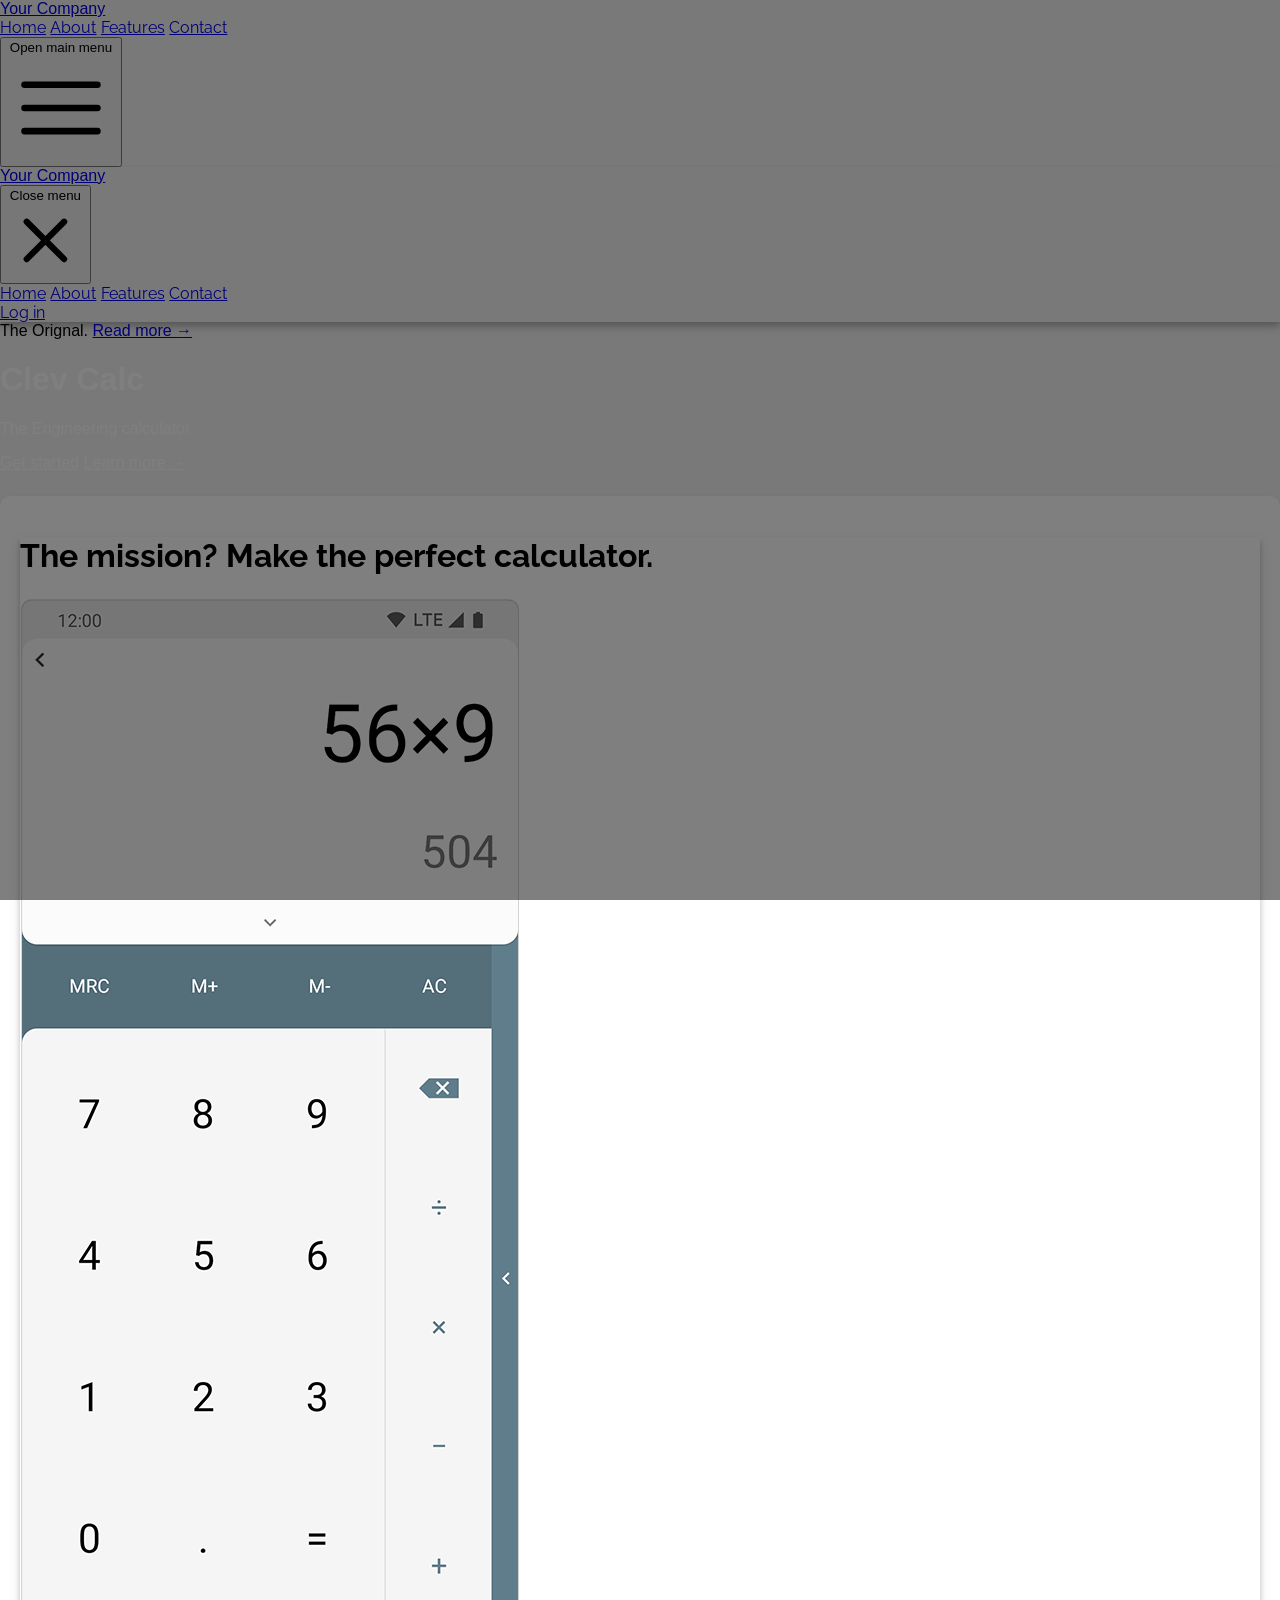
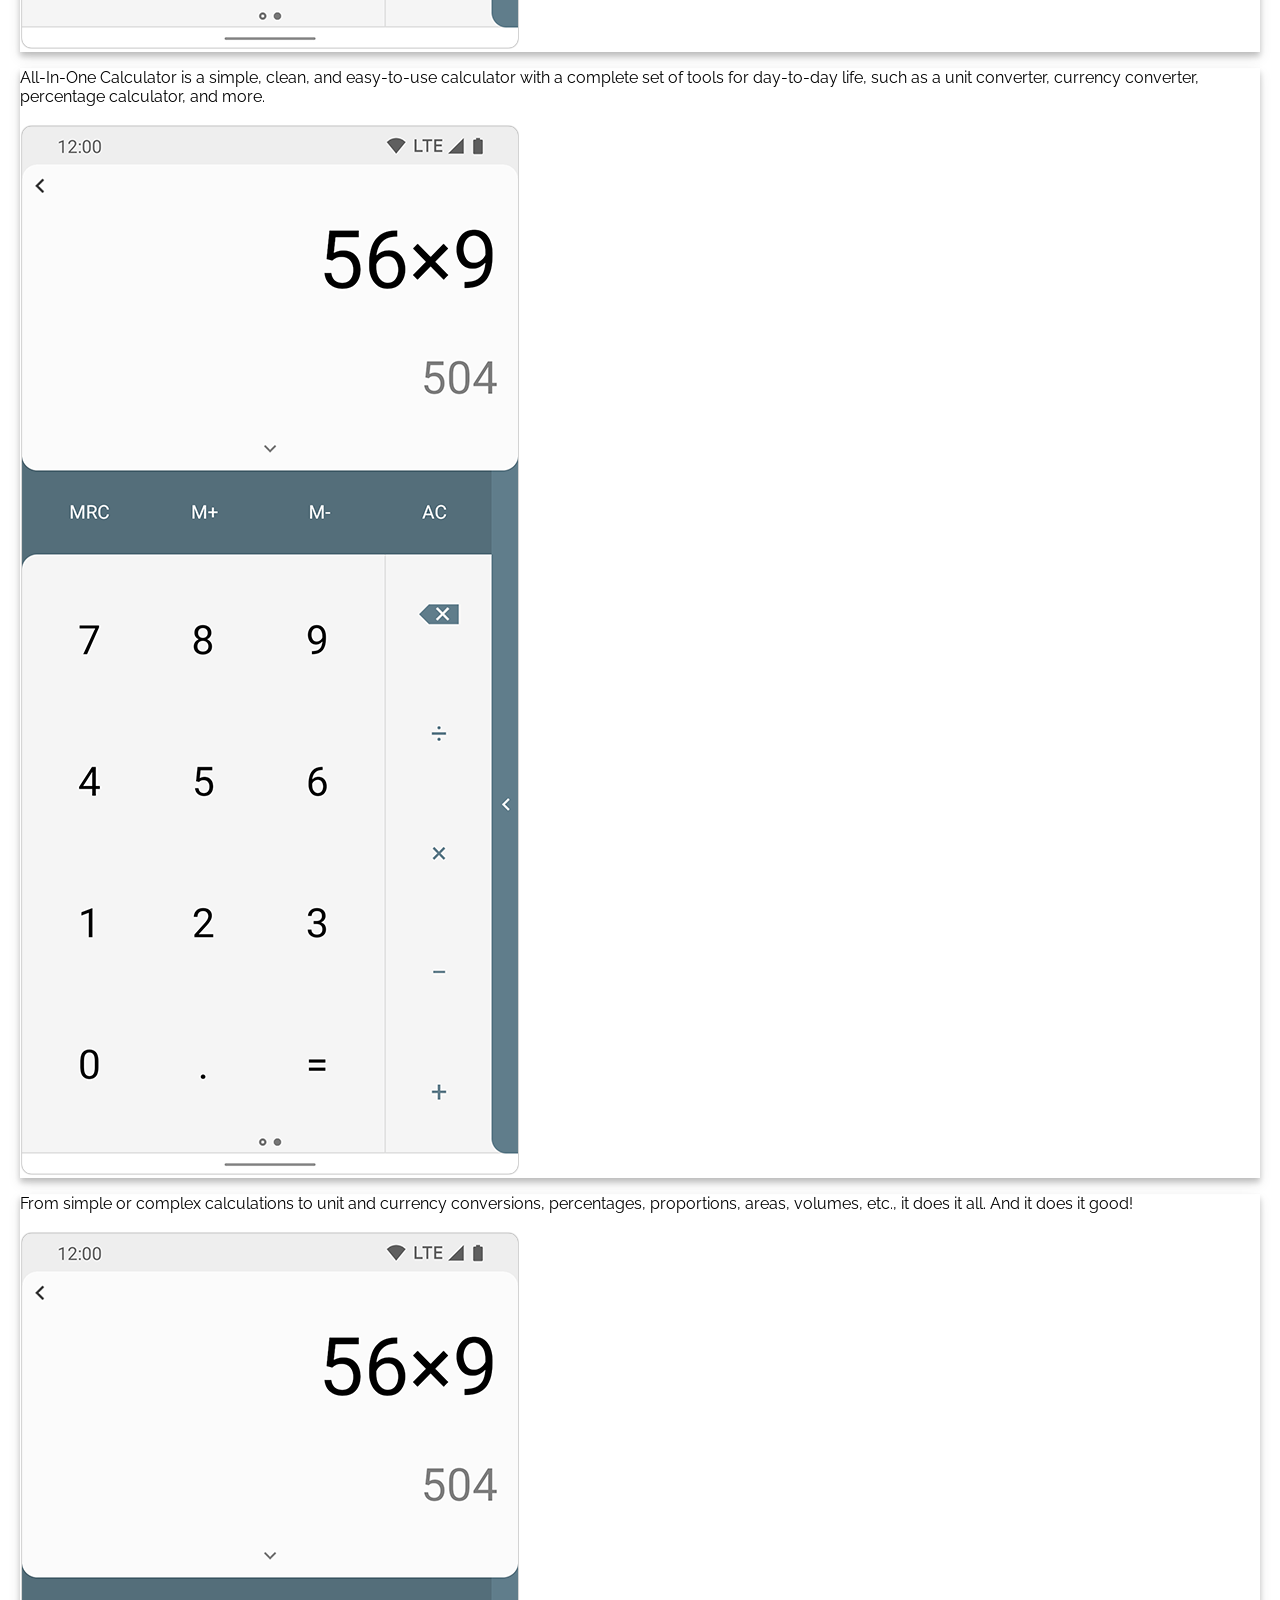
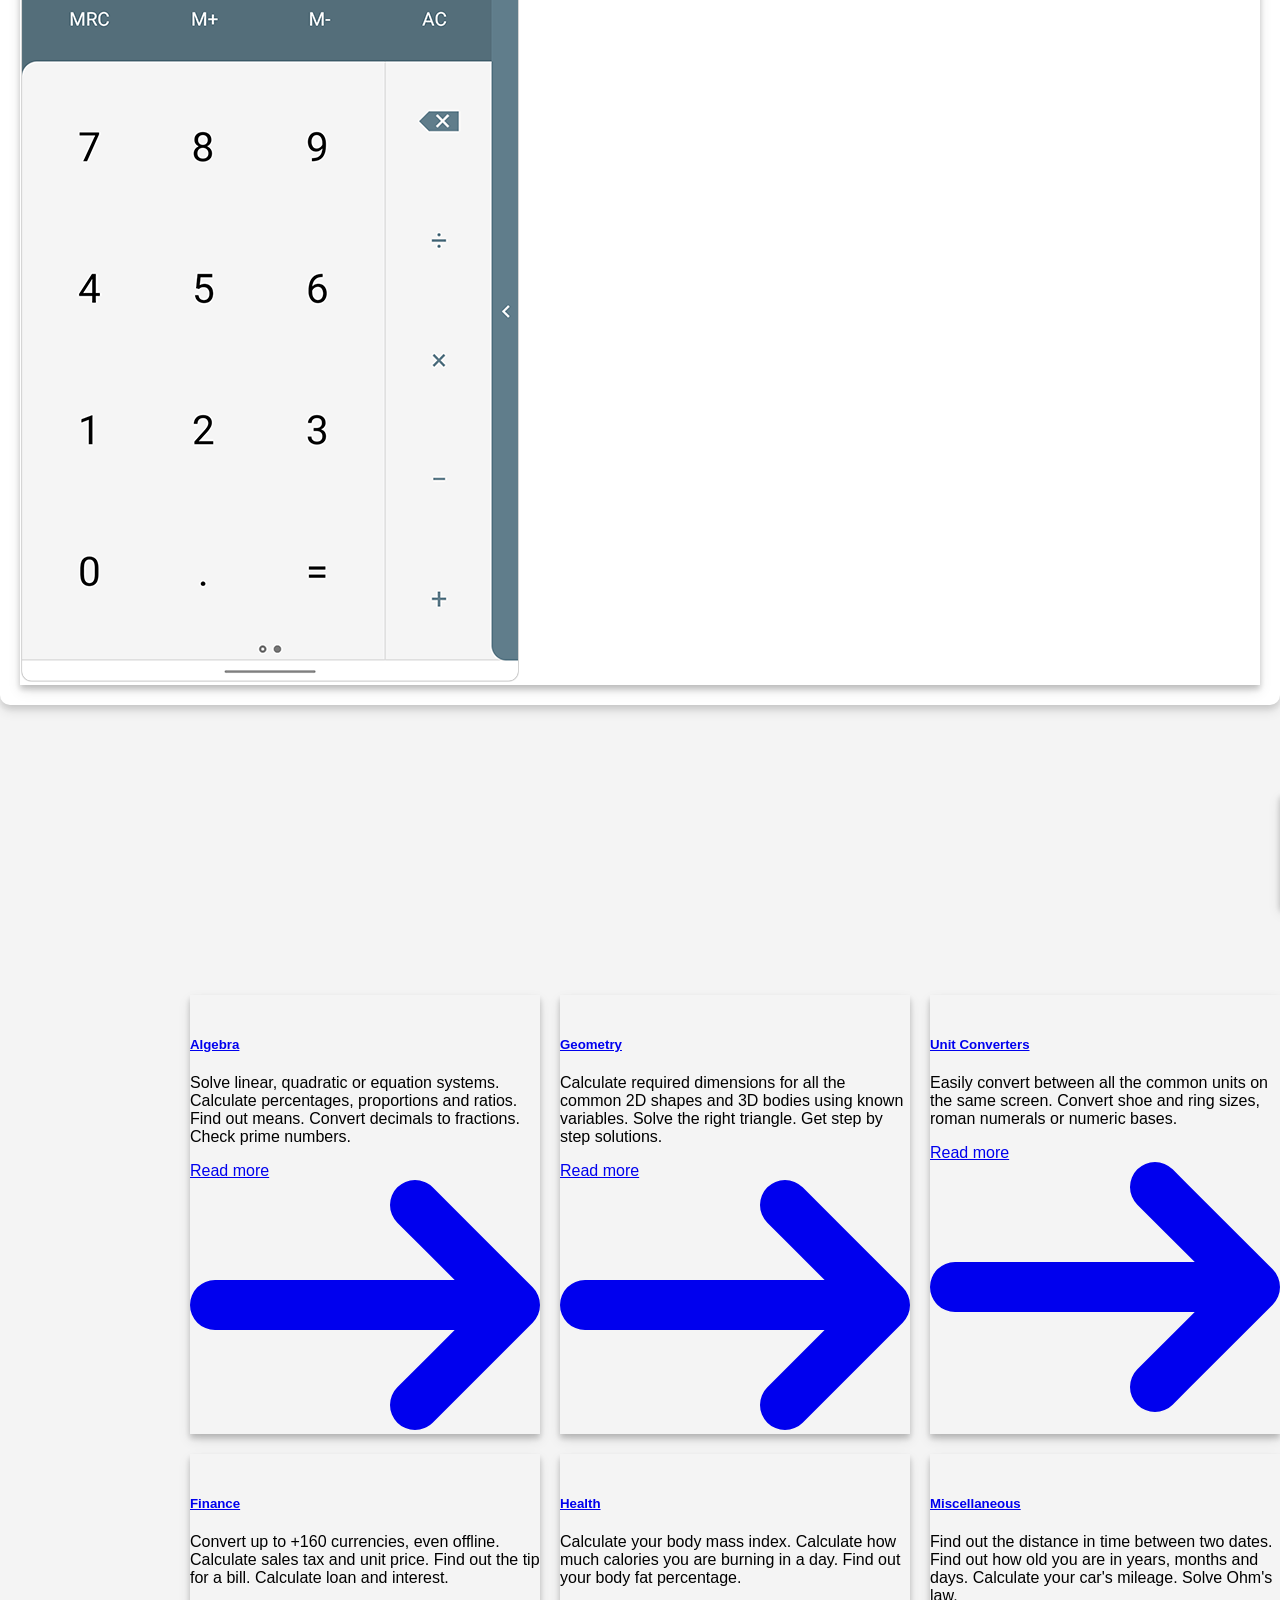
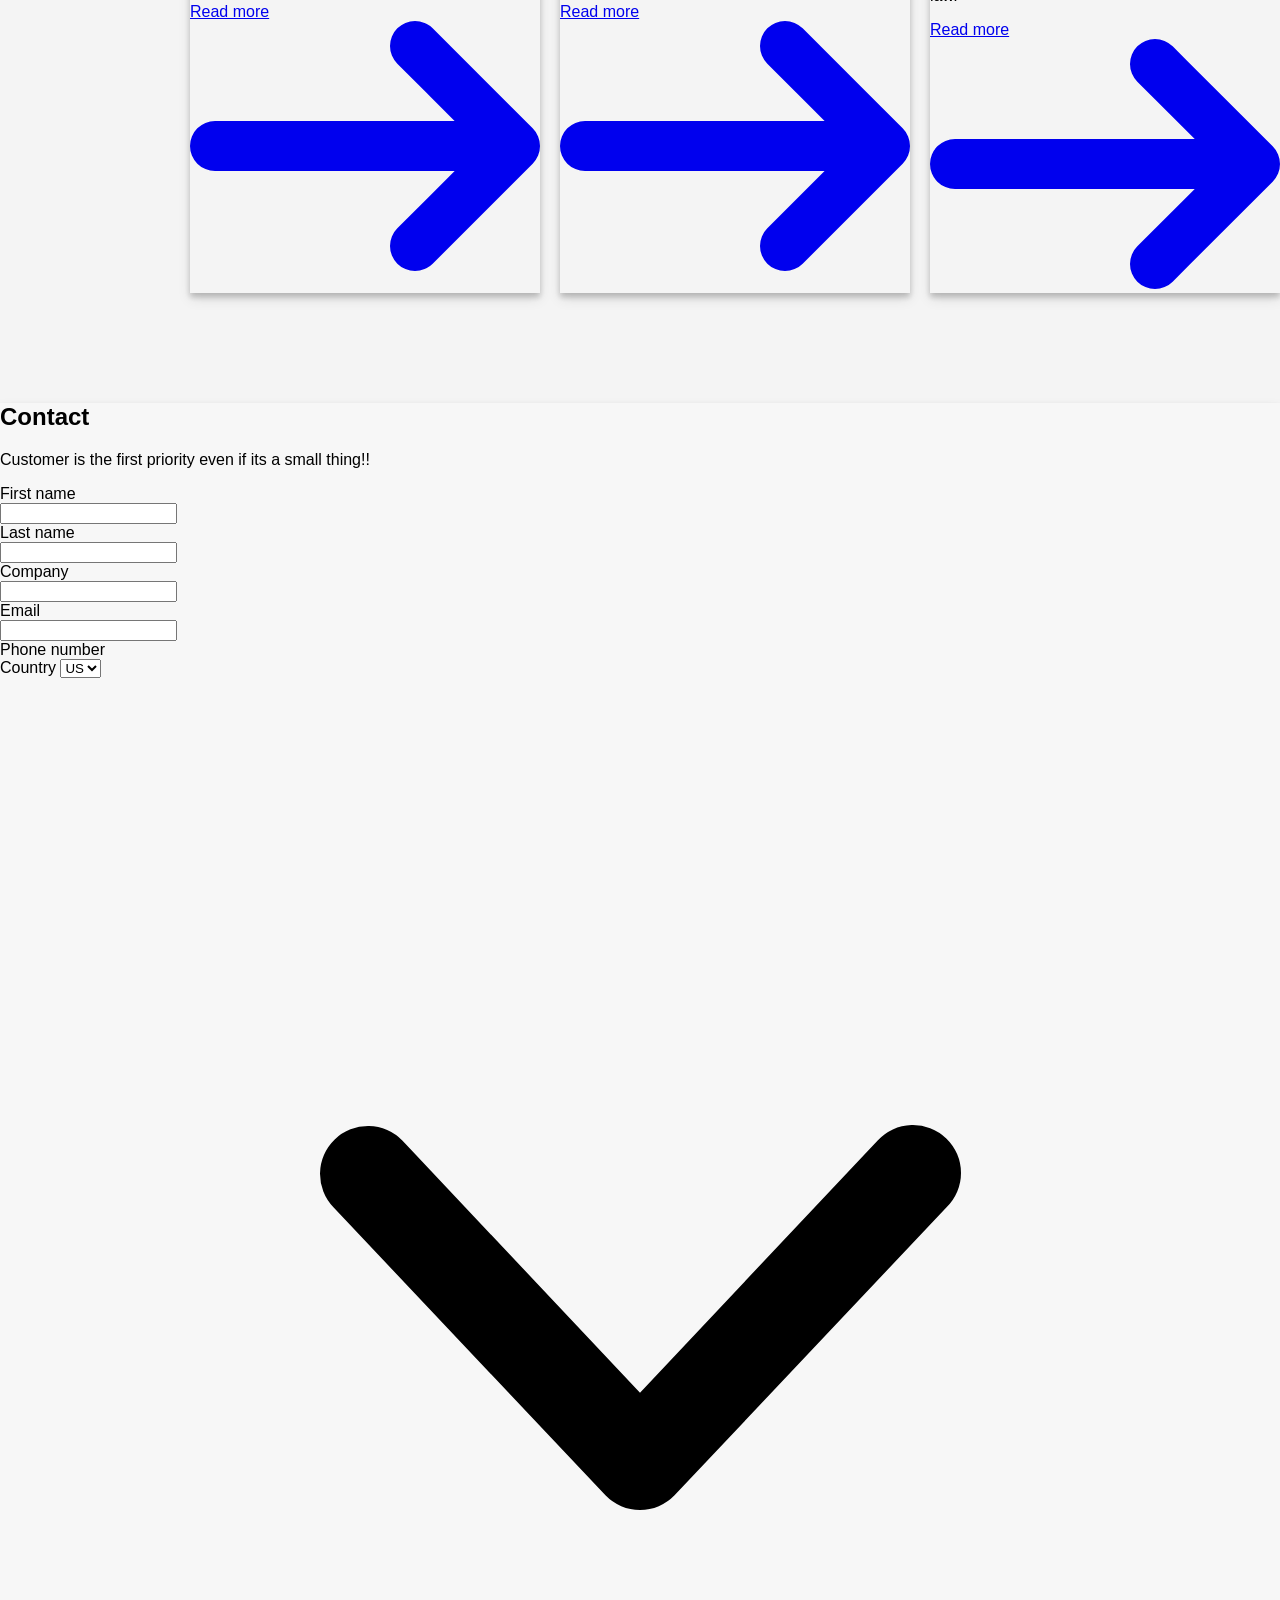
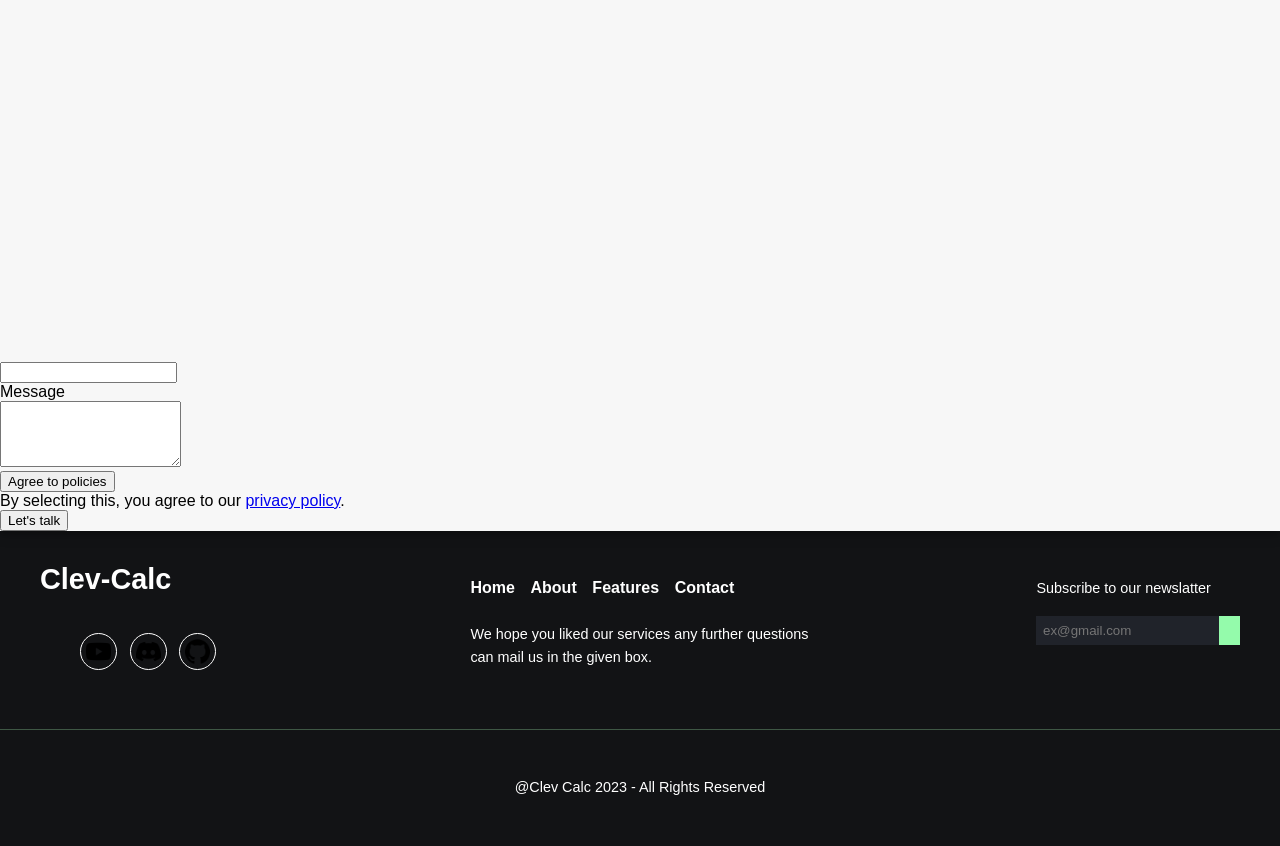
==== commit 25694b18: "made the website responsive" ====
--- a/index.html
+++ b/index.html
@@ -17,6 +17,11 @@
   <link rel="stylesheet" href="https://cdnjs.cloudflare.com/ajax/libs/animate.css/4.1.1/animate.min.css" />
   <link rel="stylesheet" href="https://unpkg.com/aos@next/dist/aos.css" />
   <style>
+    #background {
+      z-index: -1;
+      display: none;
+    }
+    
     .title:hover {
       display: inline-block;
 
@@ -73,9 +78,13 @@
       z-index: 1;
       /* Ensure the cool box appears above the background */
     }
-
+    
     .bg-white {
       box-shadow: 0 4px 6px rgba(0, 0, 0, 0.2), 0 6px 12px rgba(0, 0, 0, 0.1);
+    }
+    
+    #content {
+      width: 105%;
     }
 
     .features-section {
@@ -118,6 +127,35 @@
         margin-top: -30px;
       }
     }
+
+    @media (min-width: 0px) and (max-width: 426px) {
+      #background {
+        z-index: -1;
+        display: block;
+        width: 1200px;
+        height: 400px;
+        margin-top: -55%;
+      }
+    }
+
+    @media (min-width:427px) and (max-width: 768px) {
+      #background {
+        z-index: -1;
+        display: block;
+        width: 1200px;
+        height: 600px;
+        margin-top: -45%;
+      }
+    }
+
+    @media screen and (min-width: 769px) and (max-width:1024px) {
+      #content {
+        margin-left: 10%;
+        margin-right: 20%;
+        width: 1000px;
+      }
+    }
+
   </style>
 </head>
 
@@ -125,7 +163,7 @@
   <div class="bg-black text-white p-4">
     <header class="absolute inset-x-0 top-0 z-50">
       <nav class="flex items-center justify-between p-6 lg:px-8" aria-label="Global">
-        <div class="flex lg:flex-1">
+        <div class="flex lg:flex-shrink-0">
           <a href="#" class="-m-1.5 p-1.5">
             <span class="sr-only">Your Company</span>
             <img class="h-8 w-auto" src="https://www.allinonecalculator.com/images/logo.png" alt="">
@@ -203,7 +241,7 @@
     </header>
 
 
-    <div class="relative isolate px-6 pt-14 lg:px-8 flex">
+    <div id="content" class="relative isolate px-6 pt-14 lg:px-0 flex">
       <!-- Content on the left -->
       <div class="mx-auto max-w-2xl py-32 sm:py-48 lg:py-56">
         <!-- Existing content -->
@@ -218,10 +256,10 @@
           <h1
             class="text-4xl font-bold tracking-tight text-white-900 sm:text-6xl animate__animated animate__lightSpeedInLeft"
             style="color: white;">
-            <span class="title">C</span><span class="title">l</span><span class="title">e</span><span
-              class="title">v</span>
-            <span class="title">C</span><span class="title">a</span><span class="title">l</span><span
-              class="title">c</span>
+            <span class="title text-6xl">C</span><span class="title text-6xl">l</span><span class="title text-6xl">e</span><span
+            class="title text-6xl">v</span>
+            <span class="title text-6xl">C</span><span class="title text-6xl">a</span><span class="title text-6xl">l</span><span
+            class="title text-6xl">c</span>
           </h1>
           <p class="mt-6 text-lg leading-8 text-white-600 animate__animated animate__lightSpeedInLeft"
             style="color: white;">The Engineering
@@ -233,10 +271,10 @@
               started</a>
             <a href="#about" class="text-sm font-semibold leading-6 text-white-900" style="color: white;">Learn more
               <span aria-hidden="true">→</span></a>
-          </div>
+            </div>
+            <img id="background" src="./images/back-mobile.gif" alt="">
           <br />
           <br />
-          <img class="block sm:hidden" src="./images/featuress.jpeg" alt="">
           <br />
         </div>
       </div>
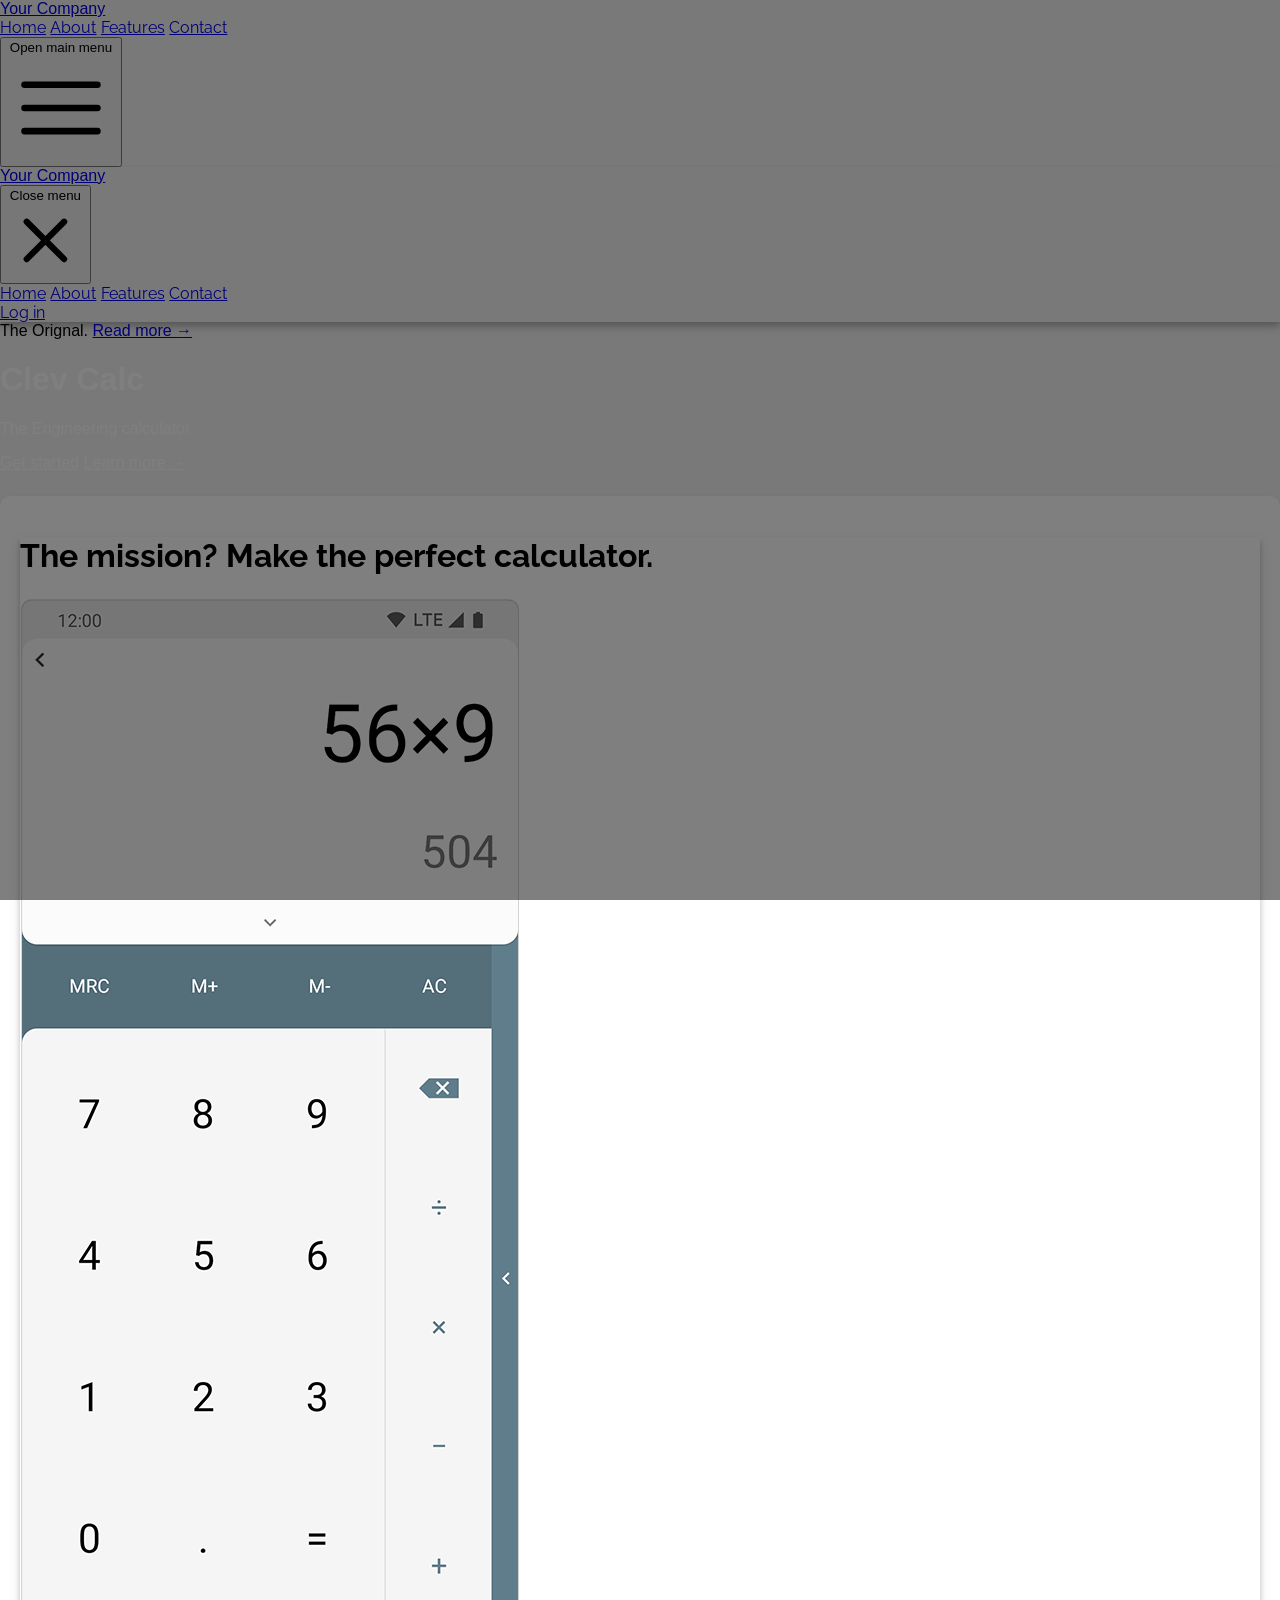
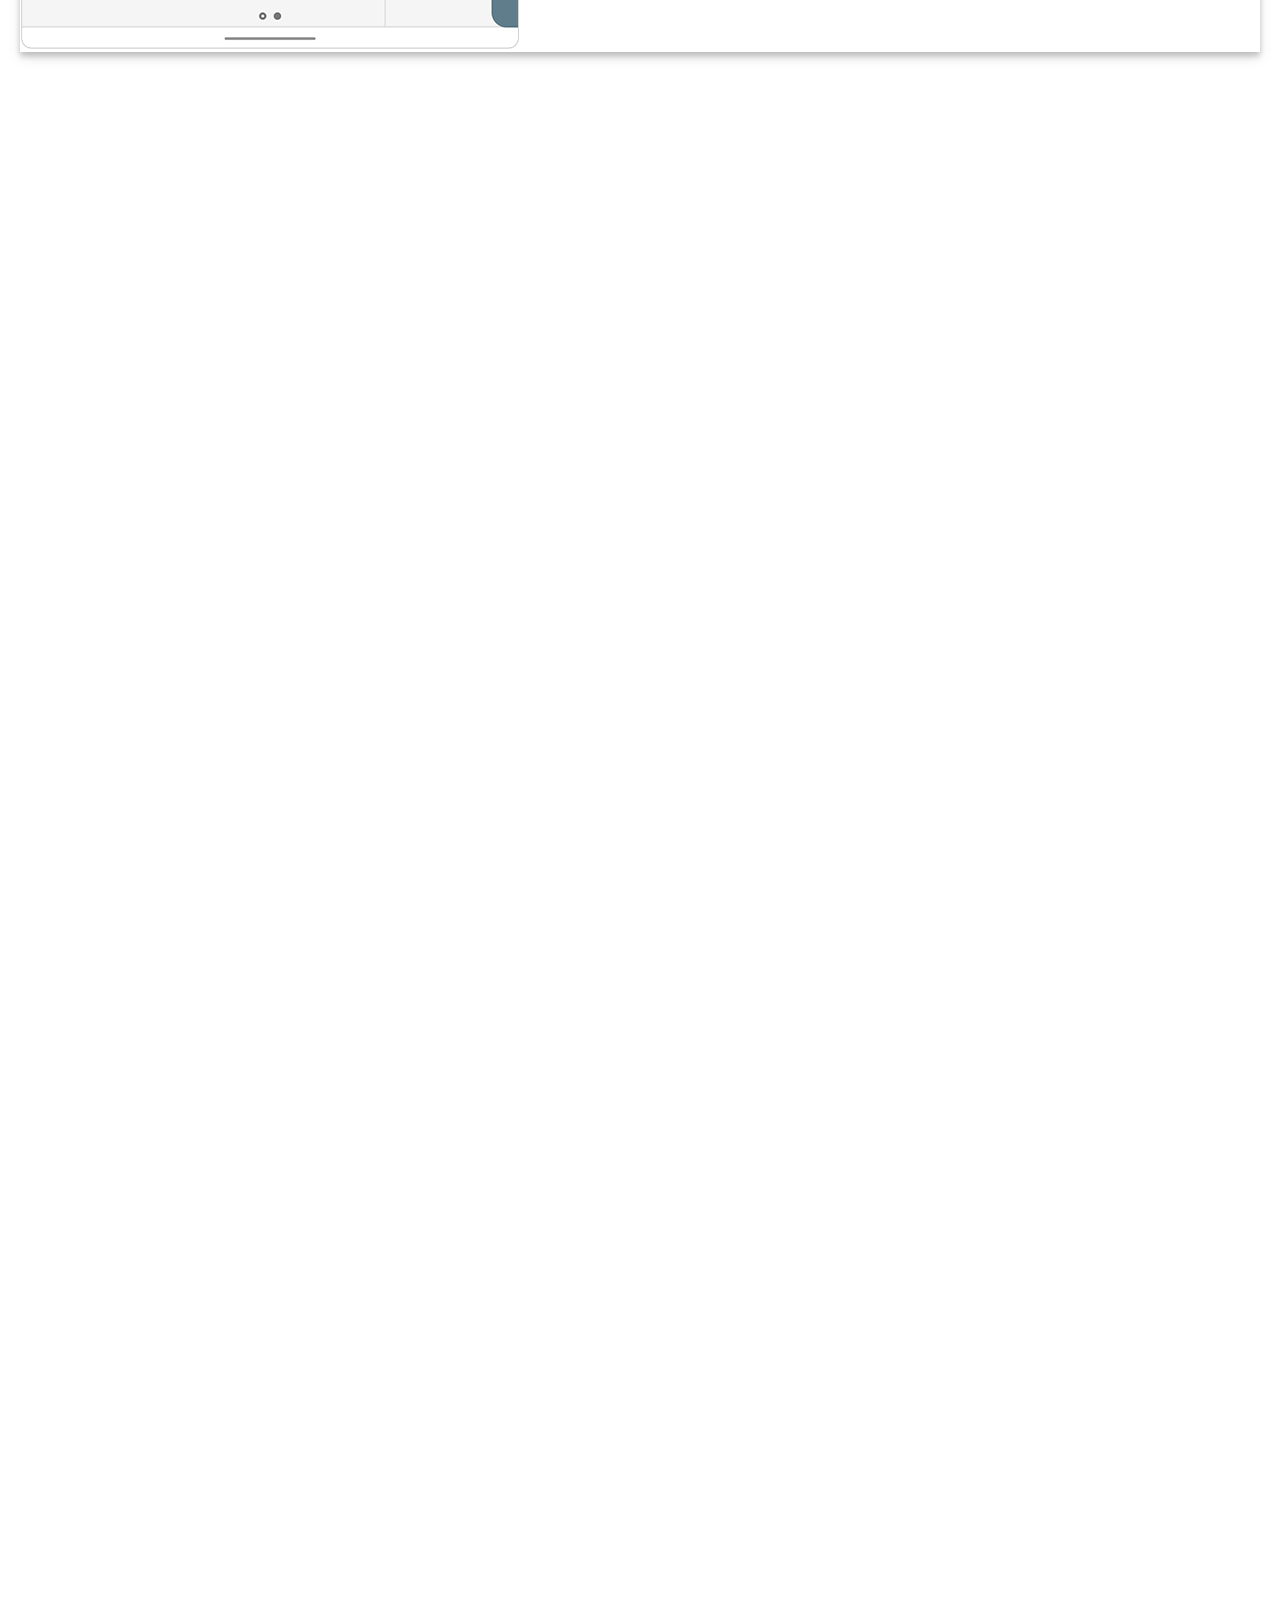
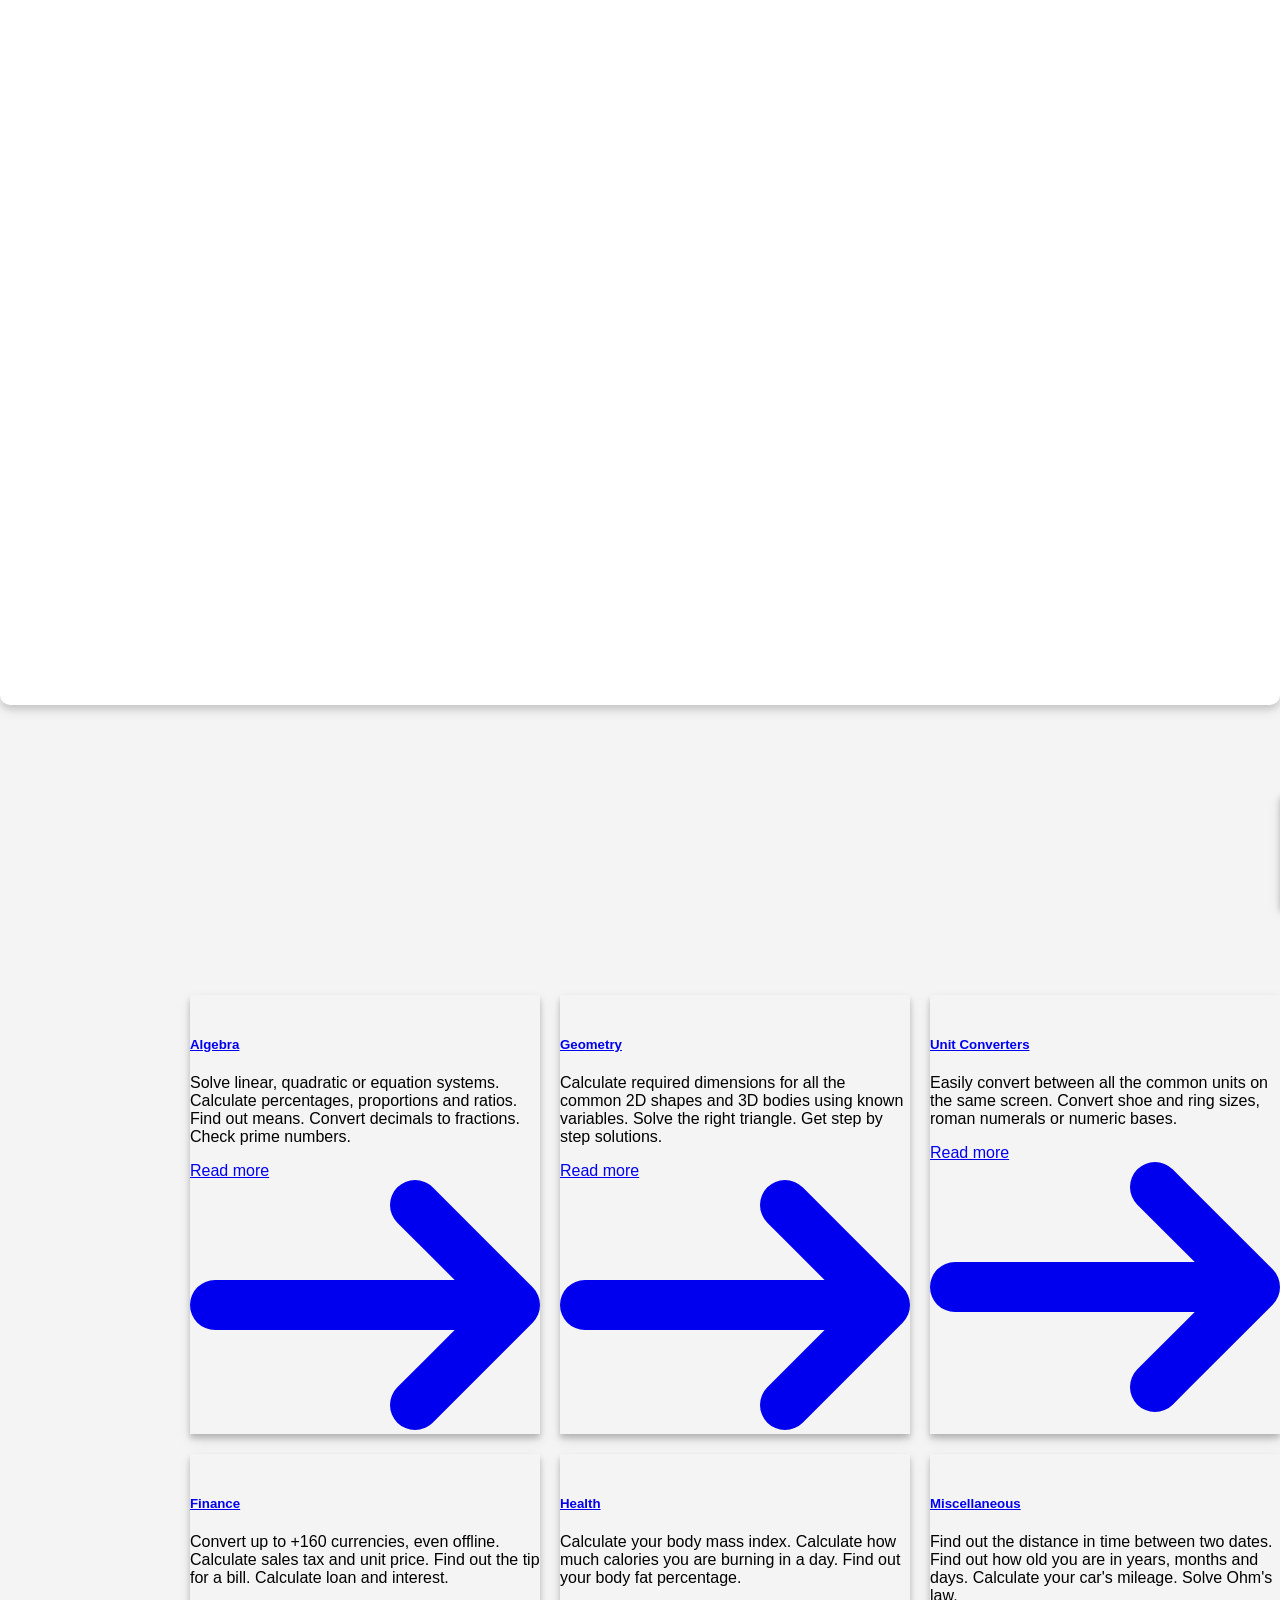
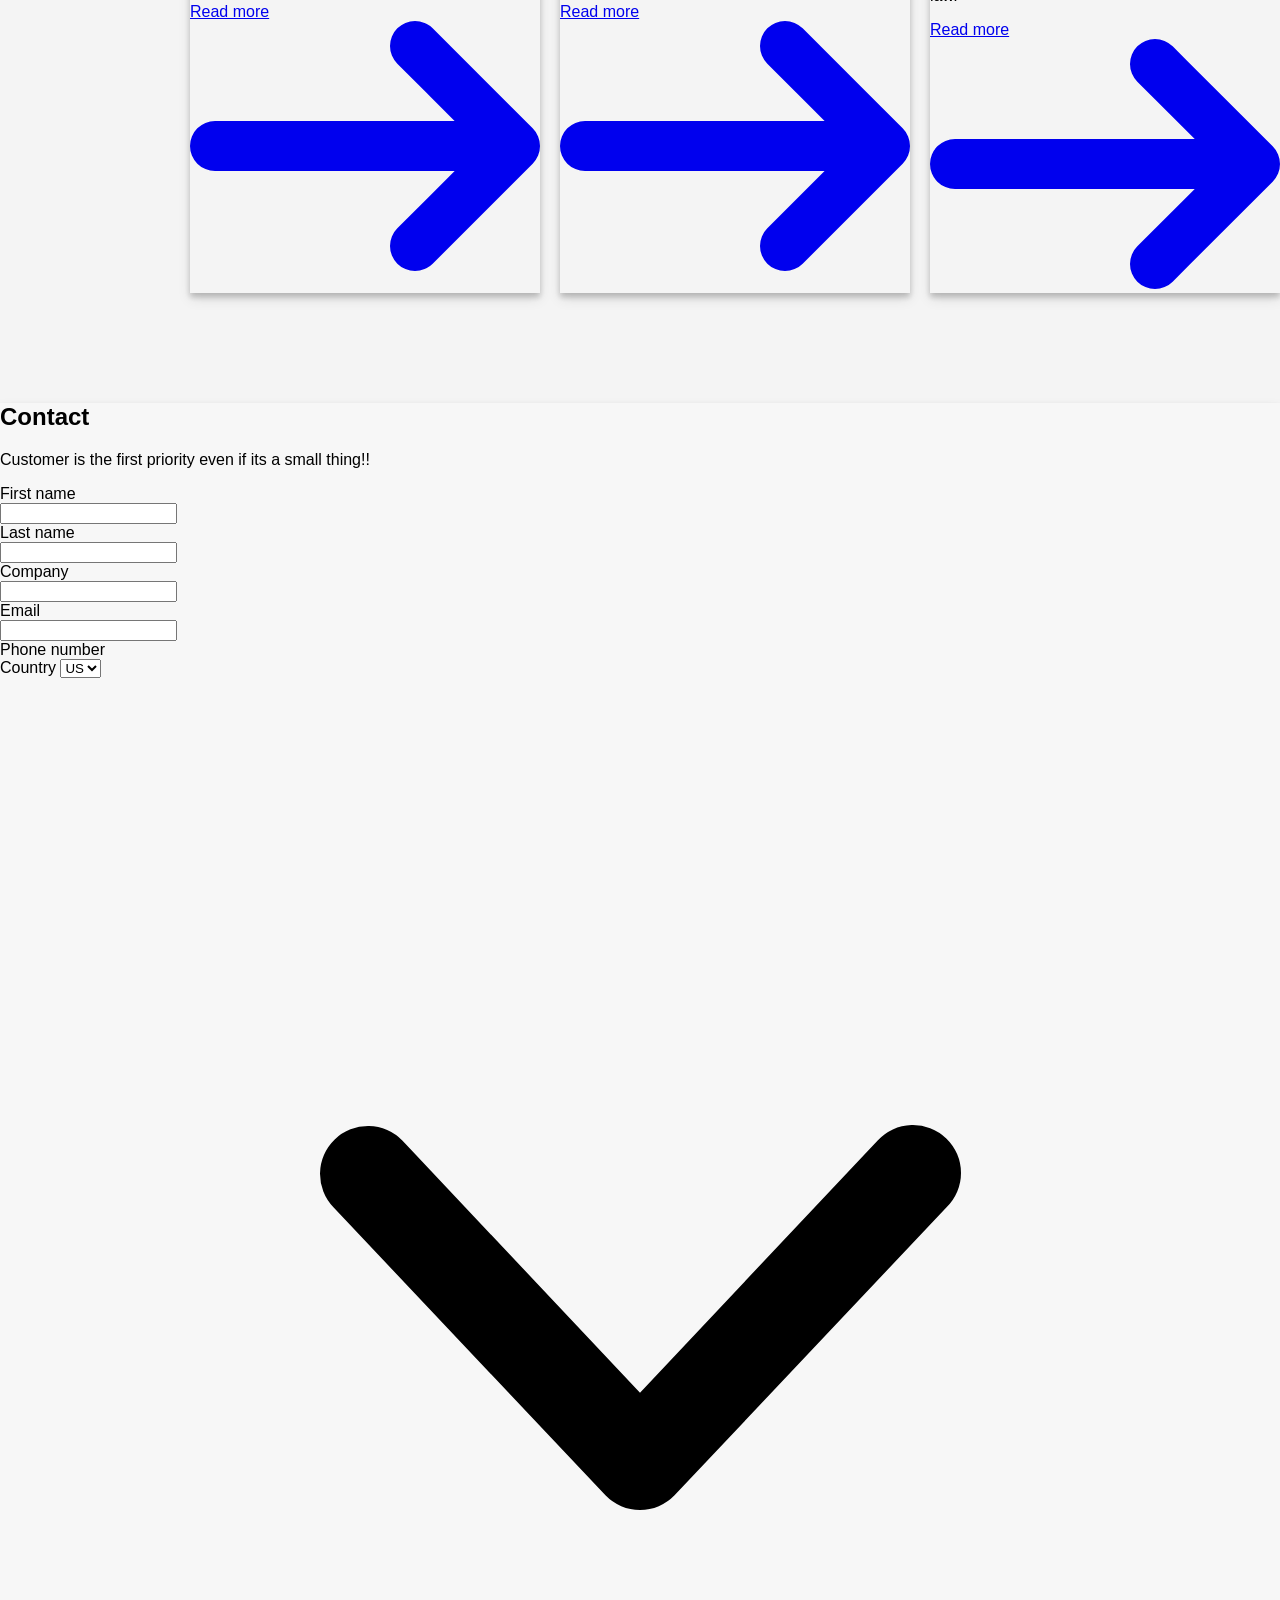
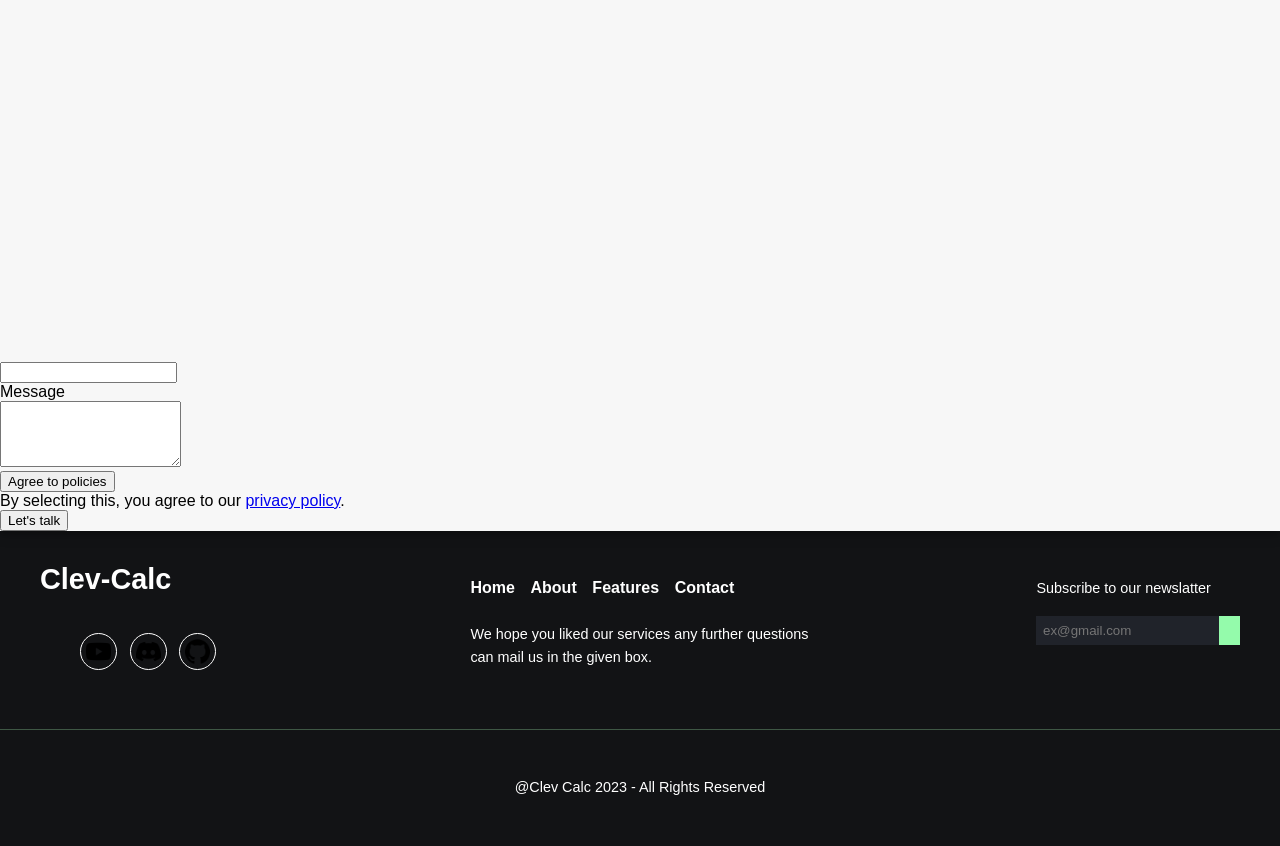
==== commit d03b690b: "updated index file" ====
--- a/index.html
+++ b/index.html
@@ -133,8 +133,8 @@
         z-index: -1;
         display: block;
         width: 1200px;
-        height: 400px;
-        margin-top: -55%;
+        height: 600px;
+        margin-top: -42%;
       }
     }
 
@@ -143,8 +143,8 @@
         z-index: -1;
         display: block;
         width: 1200px;
-        height: 600px;
-        margin-top: -45%;
+        height: 900px;
+        margin-top: -60%;
       }
     }
 
@@ -272,7 +272,7 @@
             <a href="#about" class="text-sm font-semibold leading-6 text-white-900" style="color: white;">Learn more
               <span aria-hidden="true">→</span></a>
             </div>
-            <img id="background" src="./images/back-mobile.gif" alt="">
+            <img id="background" src="./images/back-4.gif" alt="">
           <br />
           <br />
           <br />
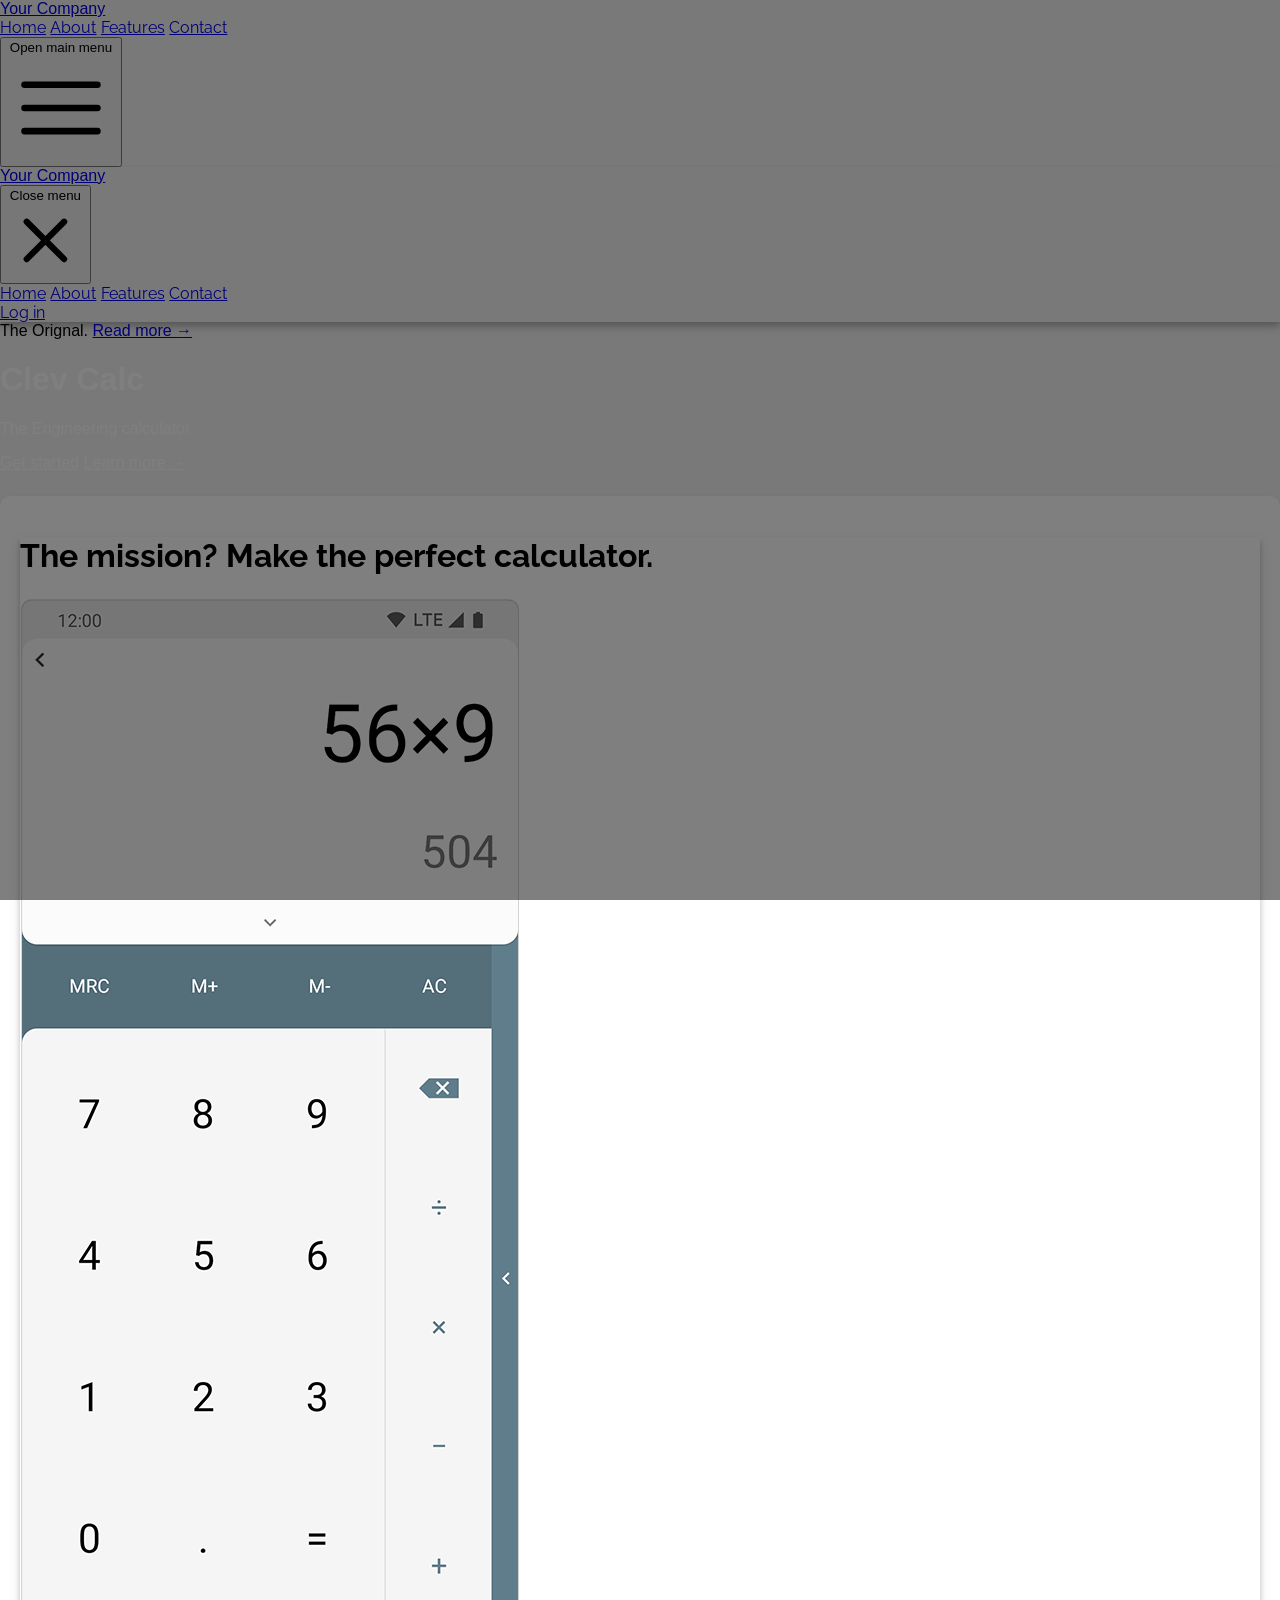
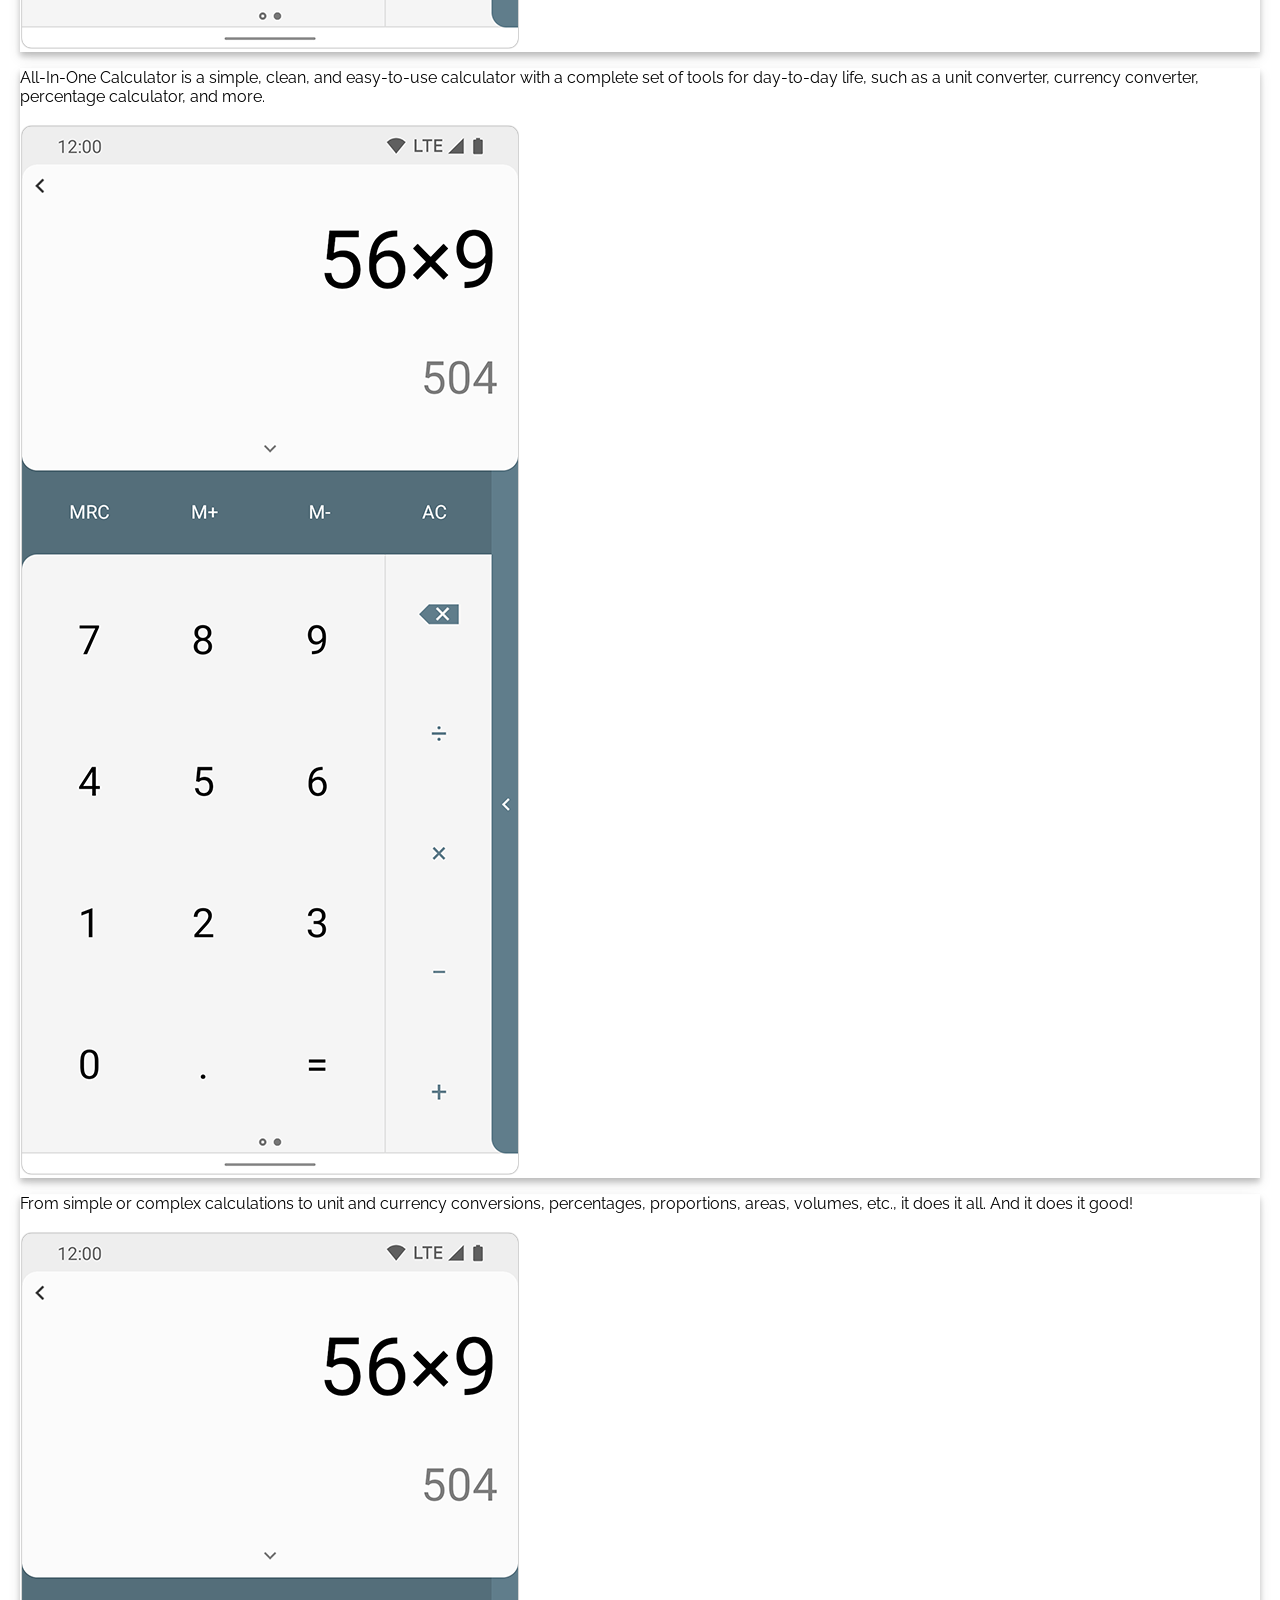
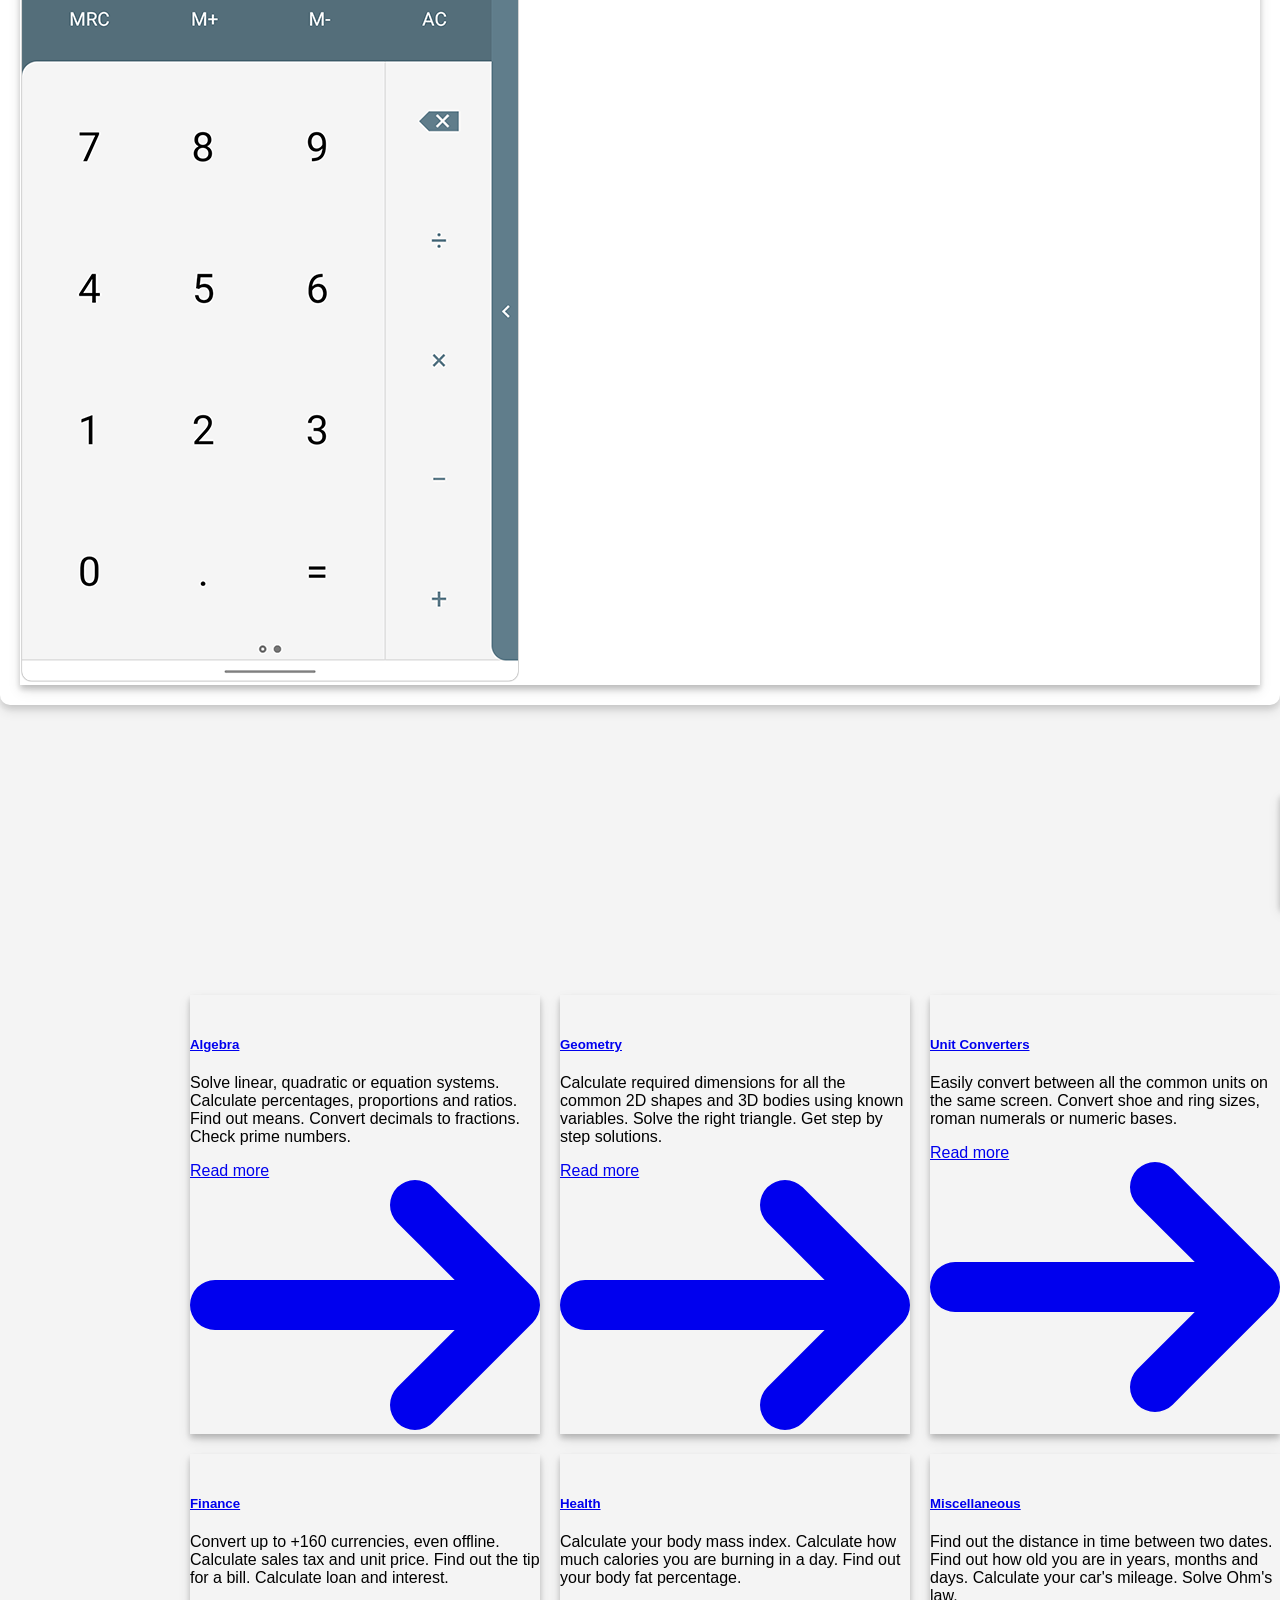
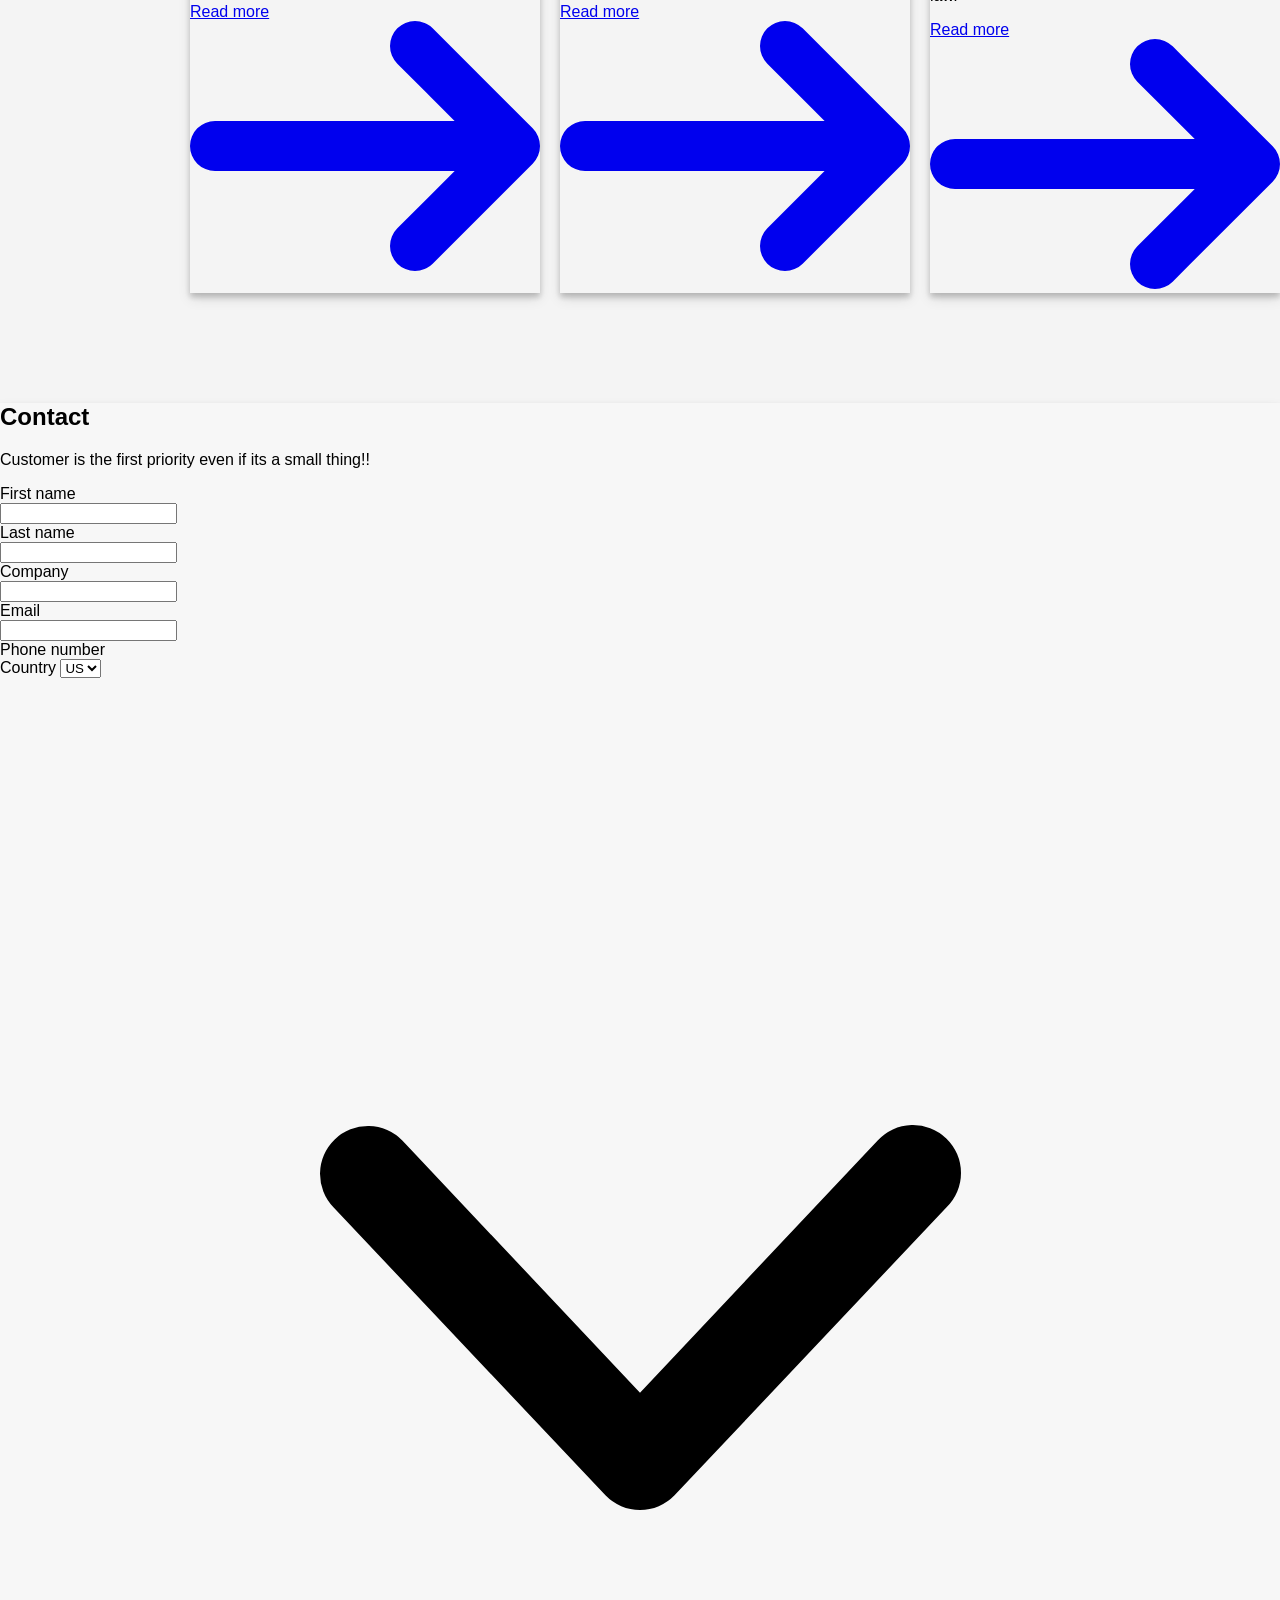
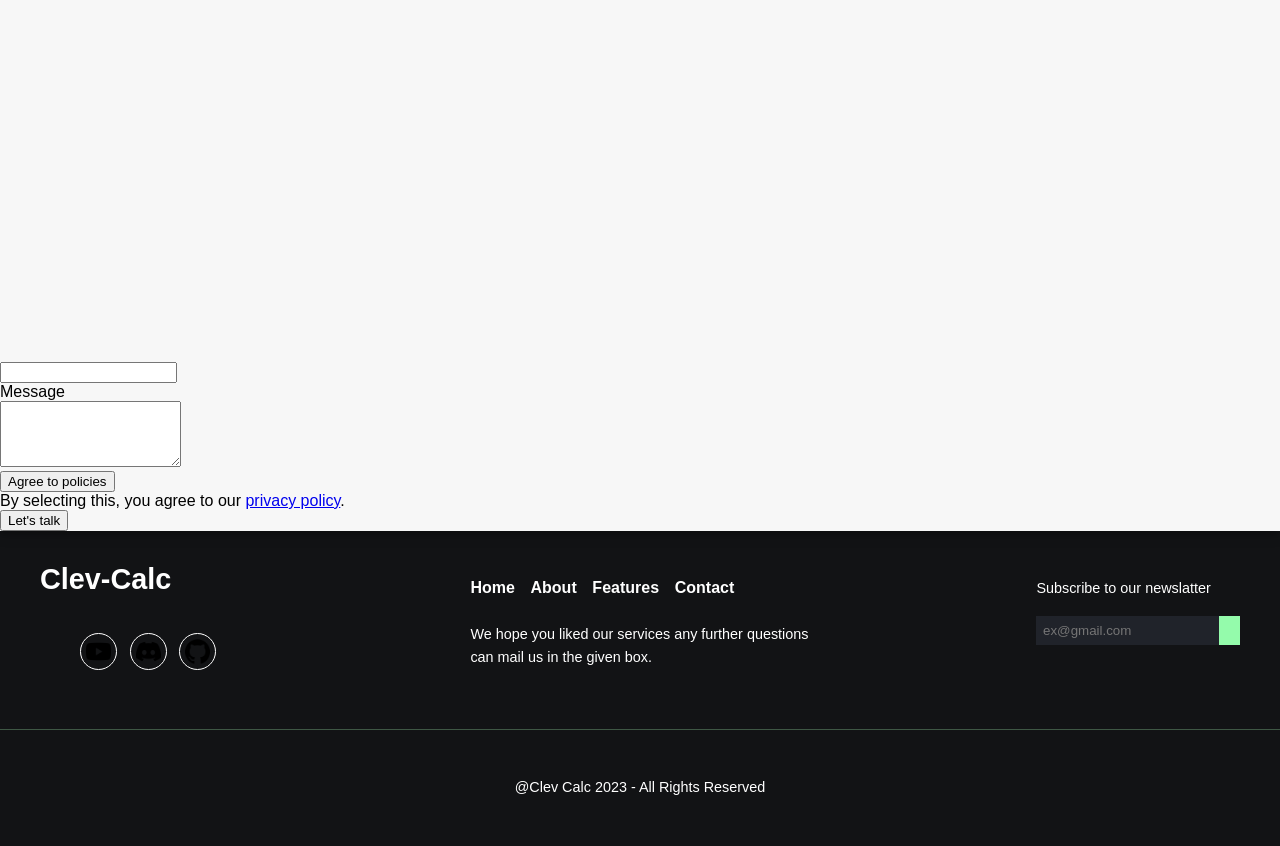
==== commit f93b3458: "Changed the dimensions of the background image. (generated by blackbox.ai )" ====
--- a/index.html
+++ b/index.html
@@ -132,9 +132,9 @@
       #background {
         z-index: -1;
         display: block;
-        width: 1200px;
-        height: 600px;
-        margin-top: -42%;
+        width: 1300px;
+        height: 450px;
+        margin-top: -39%;
       }
     }
 
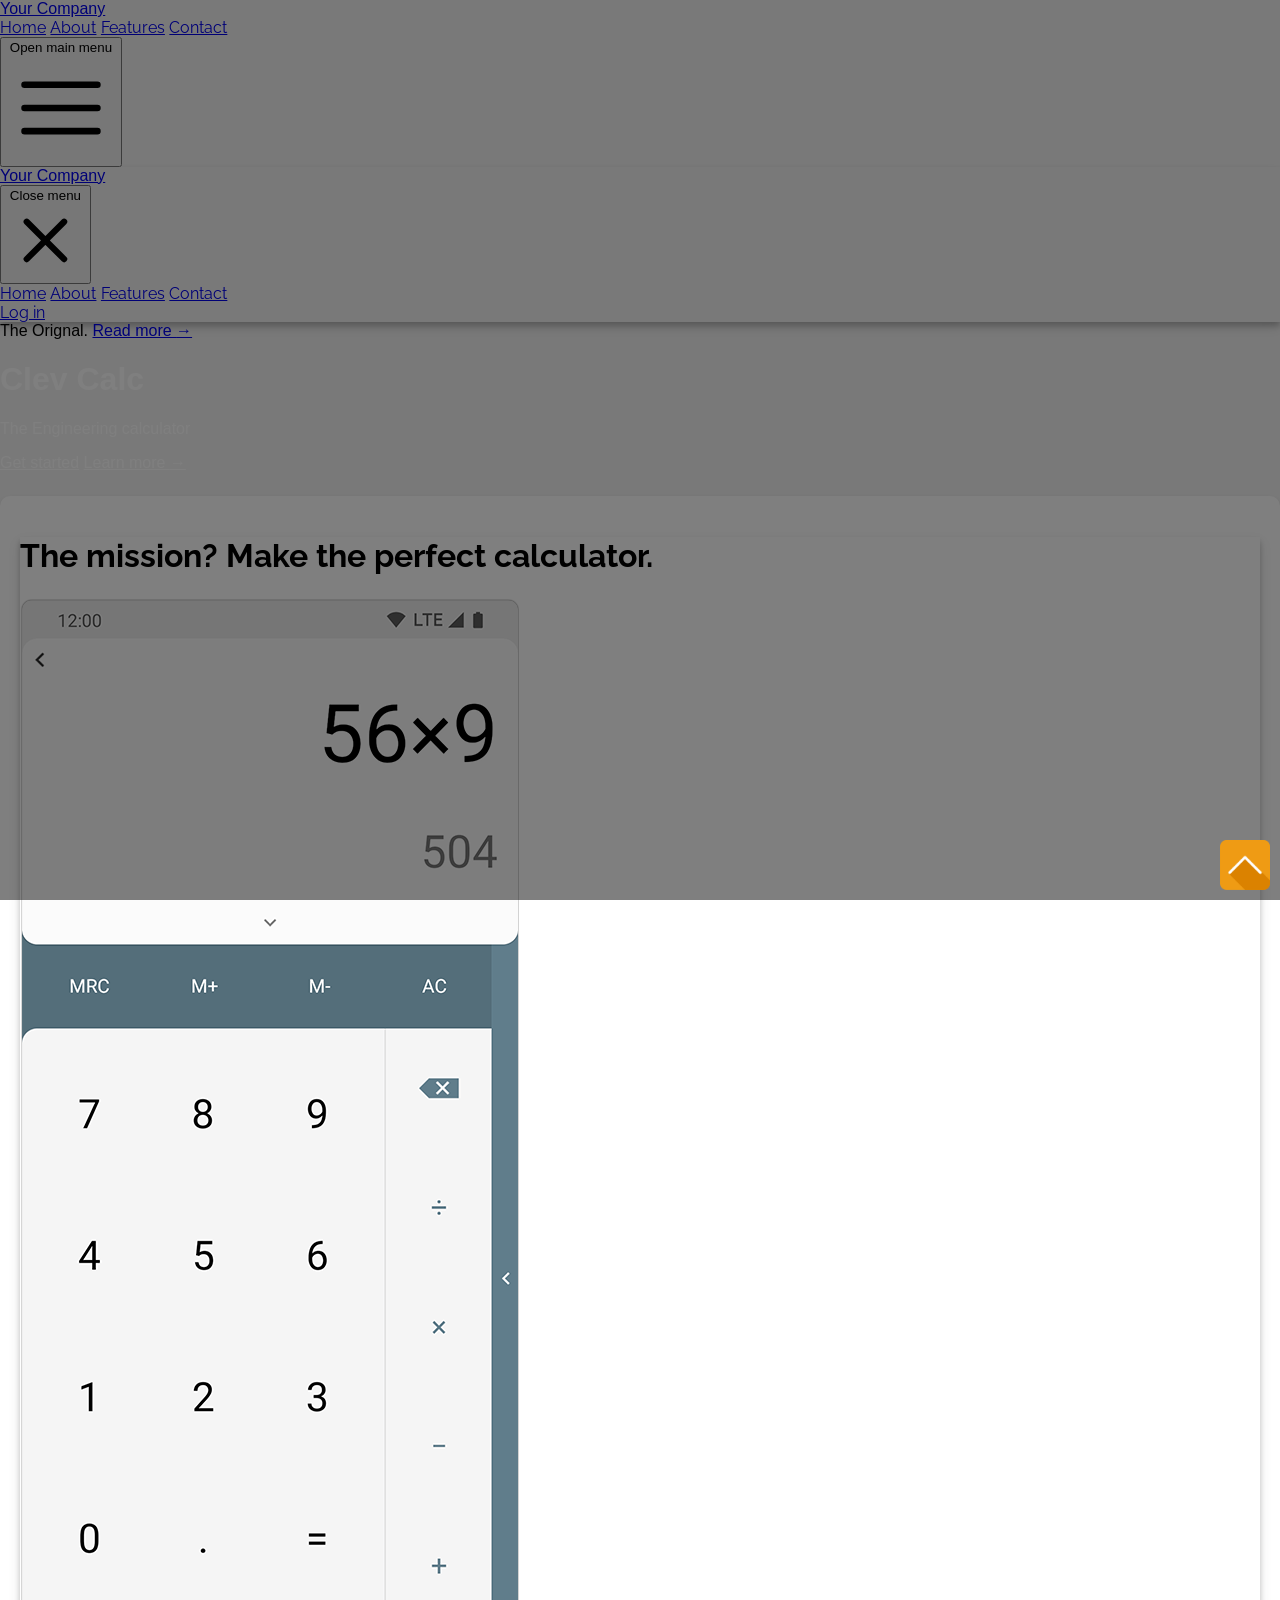
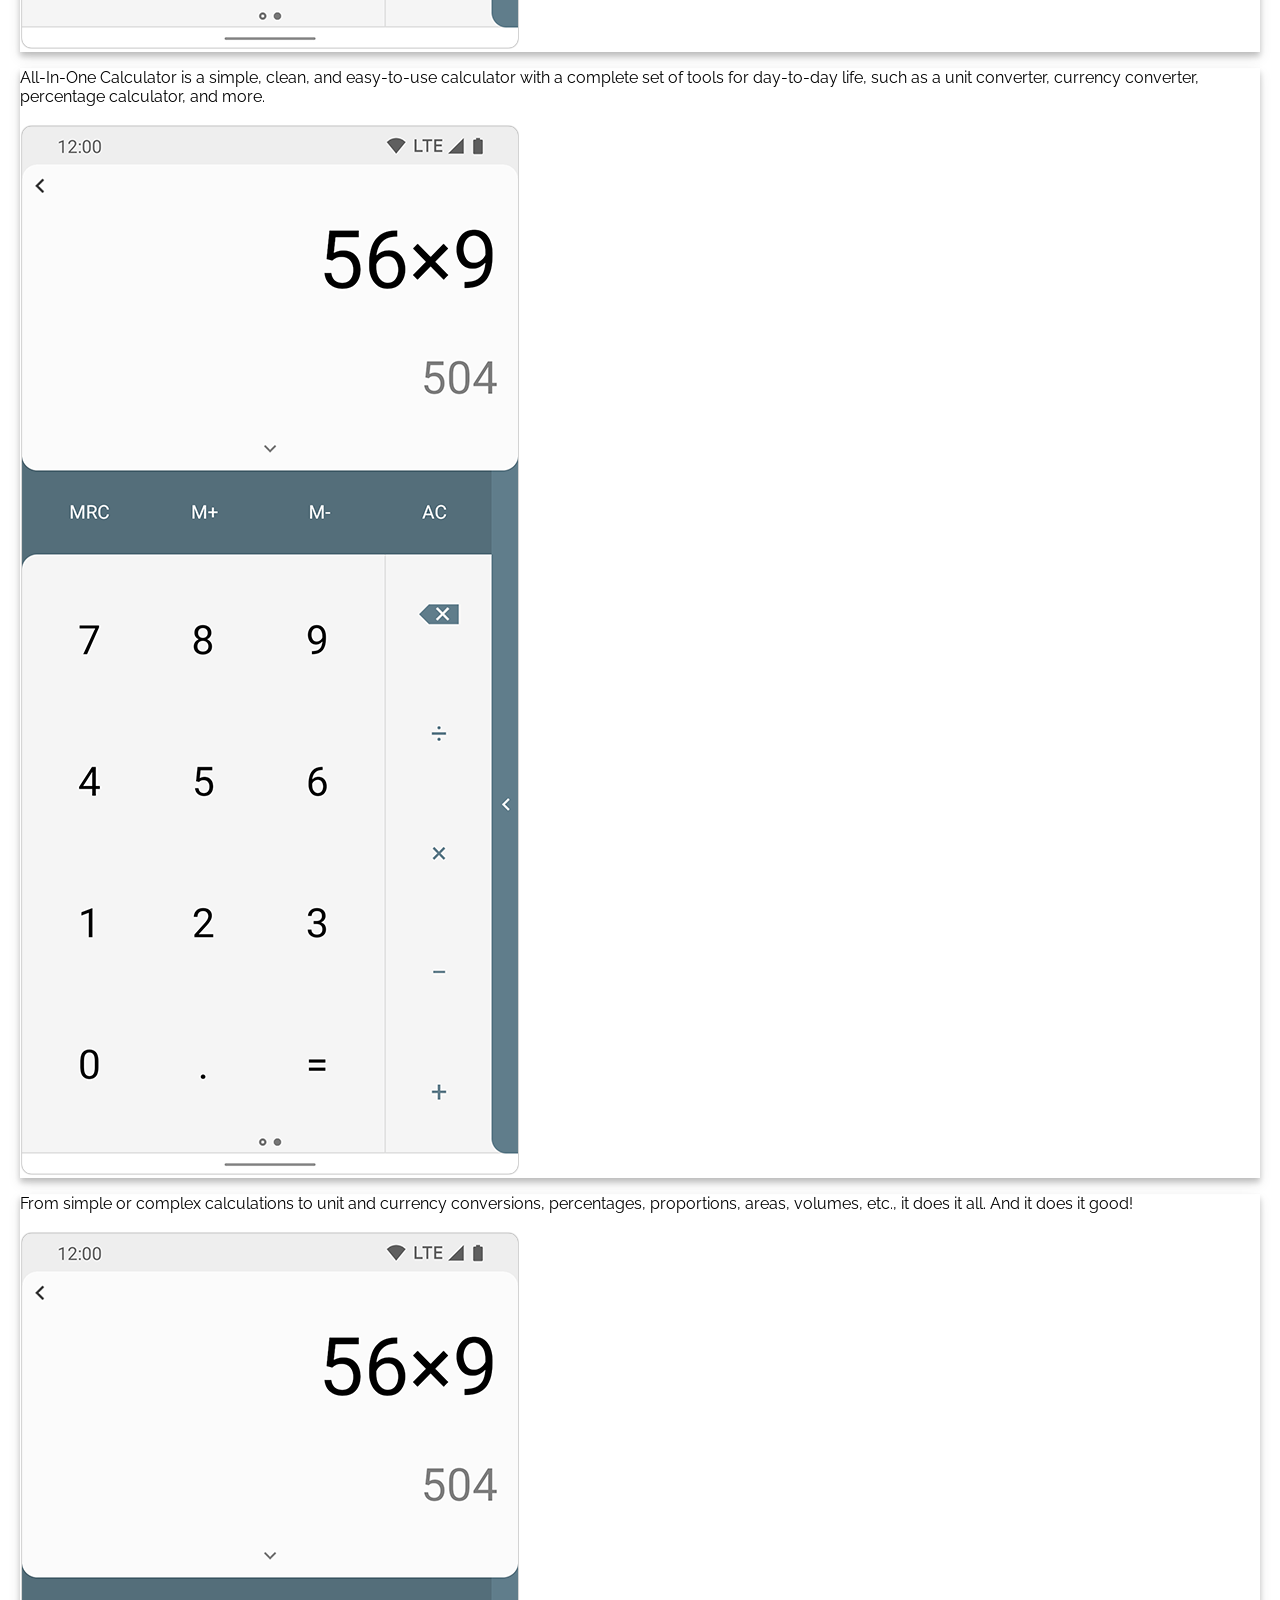
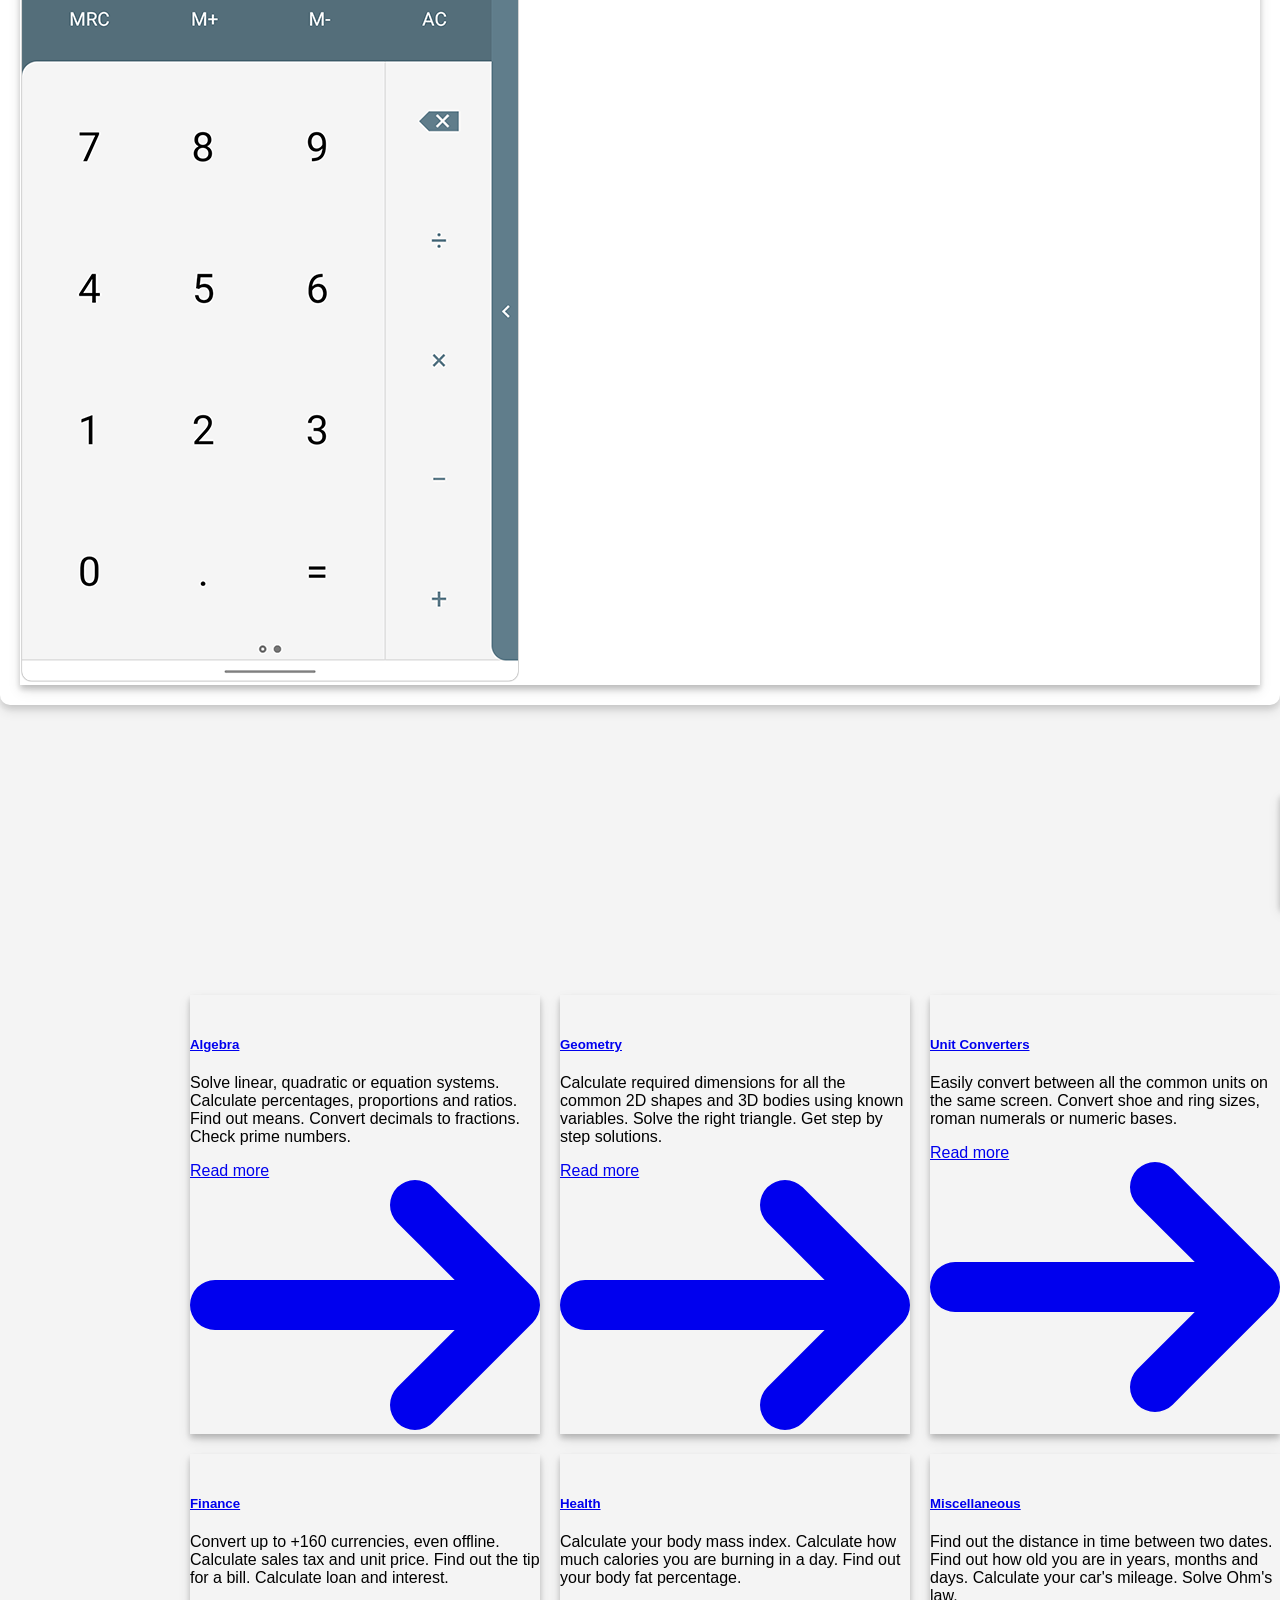
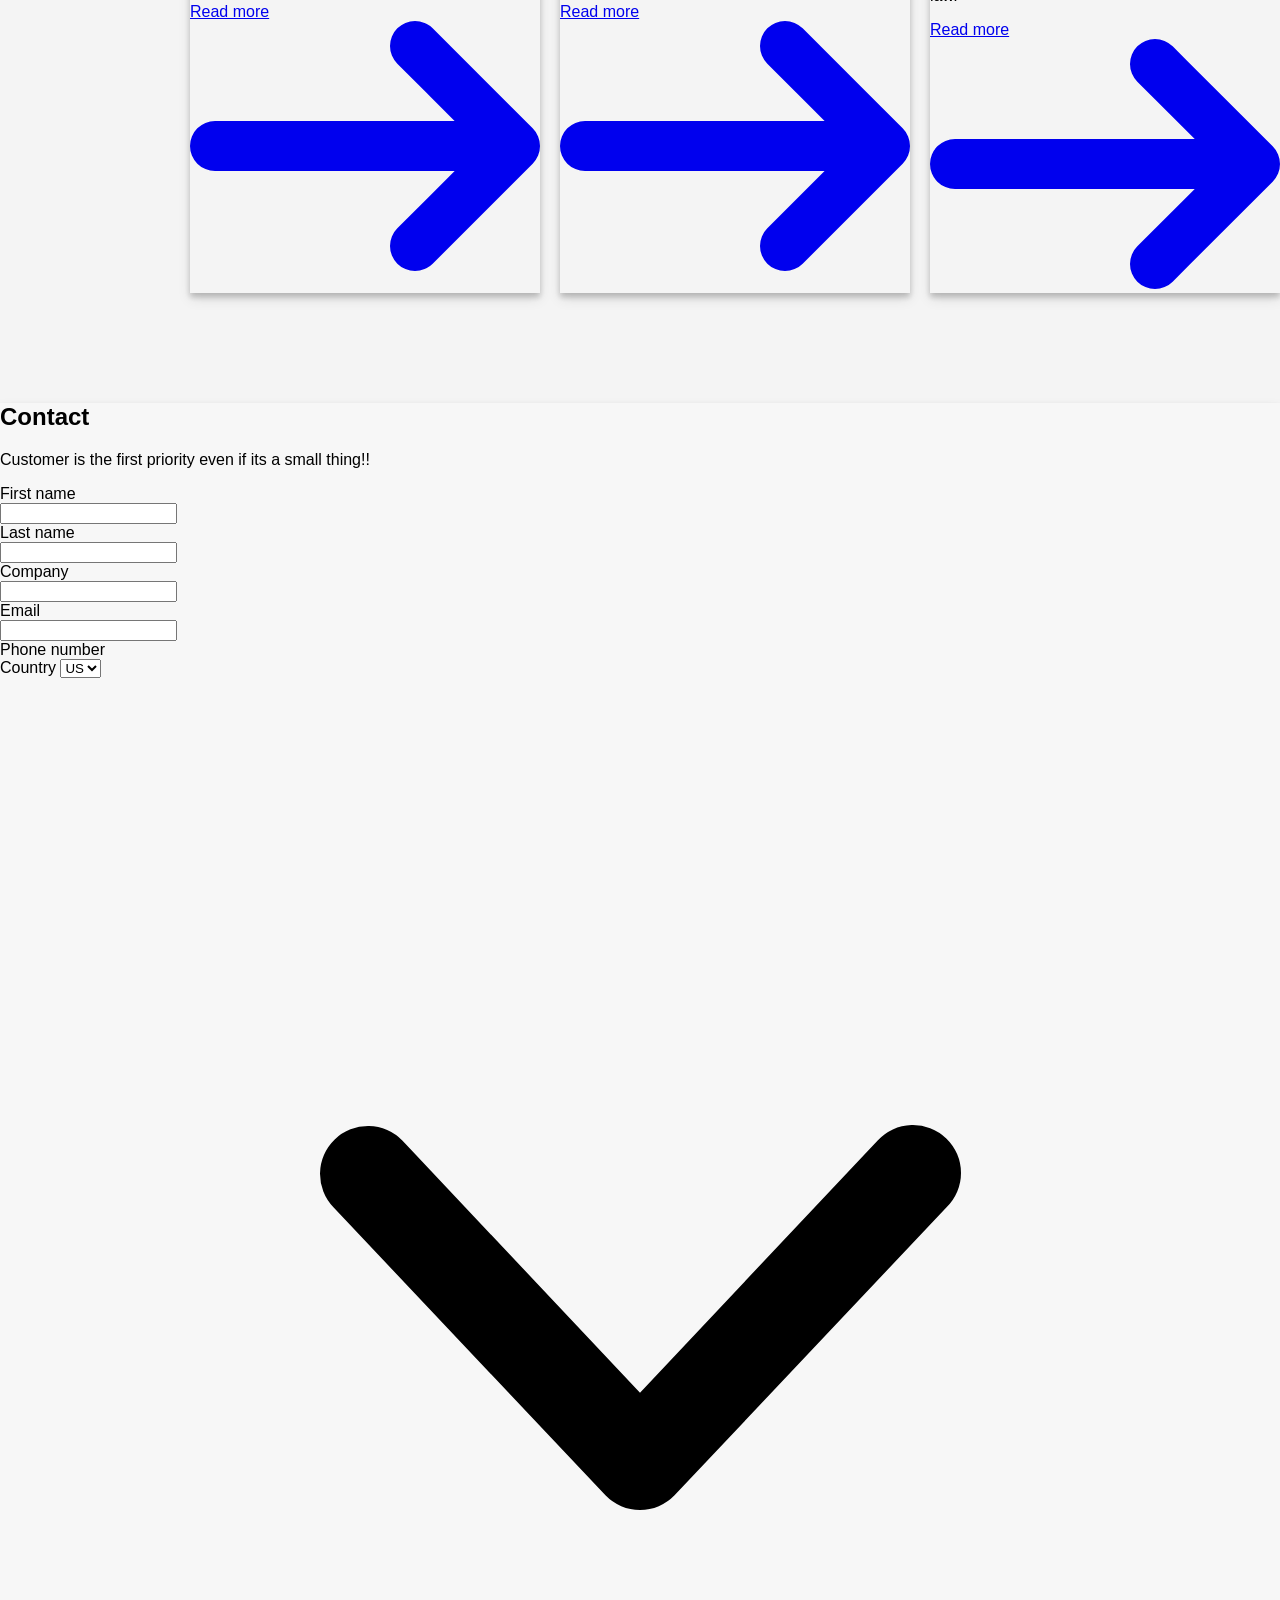
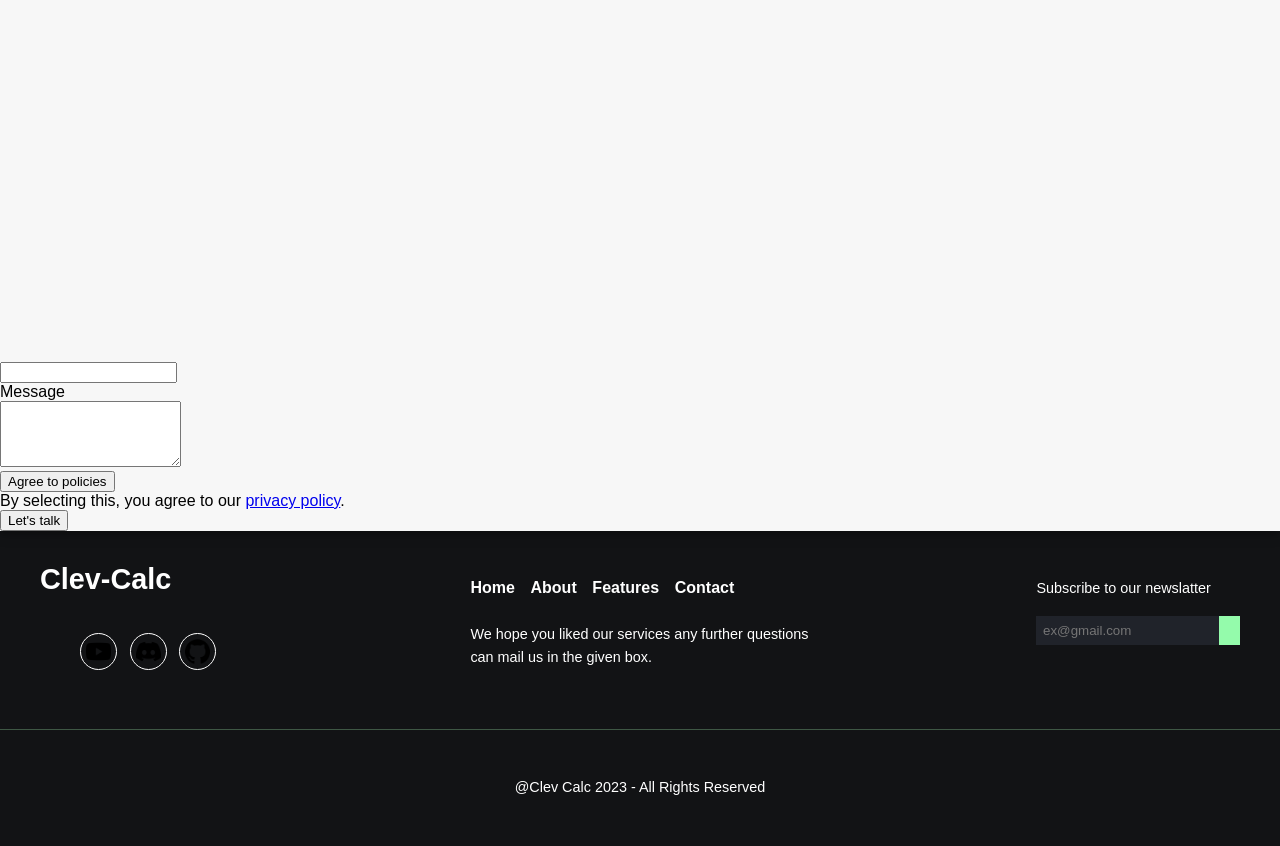
==== commit db99d76a: "added scrooling anchor tag" ====
--- a/index.html
+++ b/index.html
@@ -133,8 +133,8 @@
         z-index: -1;
         display: block;
         width: 1300px;
-        height: 450px;
-        margin-top: -39%;
+        height: 500px;
+        margin-top: -75%;
       }
     }
 
@@ -155,12 +155,19 @@
         width: 1000px;
       }
     }
+    
+    #scrooling {
+      position: fixed;
+      bottom: 10px; /* Adjust this value as needed */
+      right: 10px; /* Adjust this value as needed */
+      z-index: 999;
+    }
 
   </style>
 </head>
 
 <body>
-  <div class="bg-black text-white p-4">
+  <div id="home" class="bg-black text-white p-4">
     <header class="absolute inset-x-0 top-0 z-50">
       <nav class="flex items-center justify-between p-6 lg:px-8" aria-label="Global">
         <div class="flex lg:flex-shrink-0">
@@ -272,7 +279,7 @@
             <a href="#about" class="text-sm font-semibold leading-6 text-white-900" style="color: white;">Learn more
               <span aria-hidden="true">→</span></a>
             </div>
-            <img id="background" src="./images/back-4.gif" alt="">
+            <img id="background" src="./images/back-5.gif" alt="">
           <br />
           <br />
           <br />
@@ -292,7 +299,6 @@
         aria-hidden="true">
       </div>
     </div>
-
   </div>
 
 
@@ -684,6 +690,9 @@
       <div class="mekk">
         <p>@Clev Calc 2023 - All Rights Reserved</p>
       </div>
+      <div id="scrooling">
+        <a href="#home"><img src="./images/scroll.png" alt="" width="50px"></a>
+      </div>
     </div>
   </footer>
 
